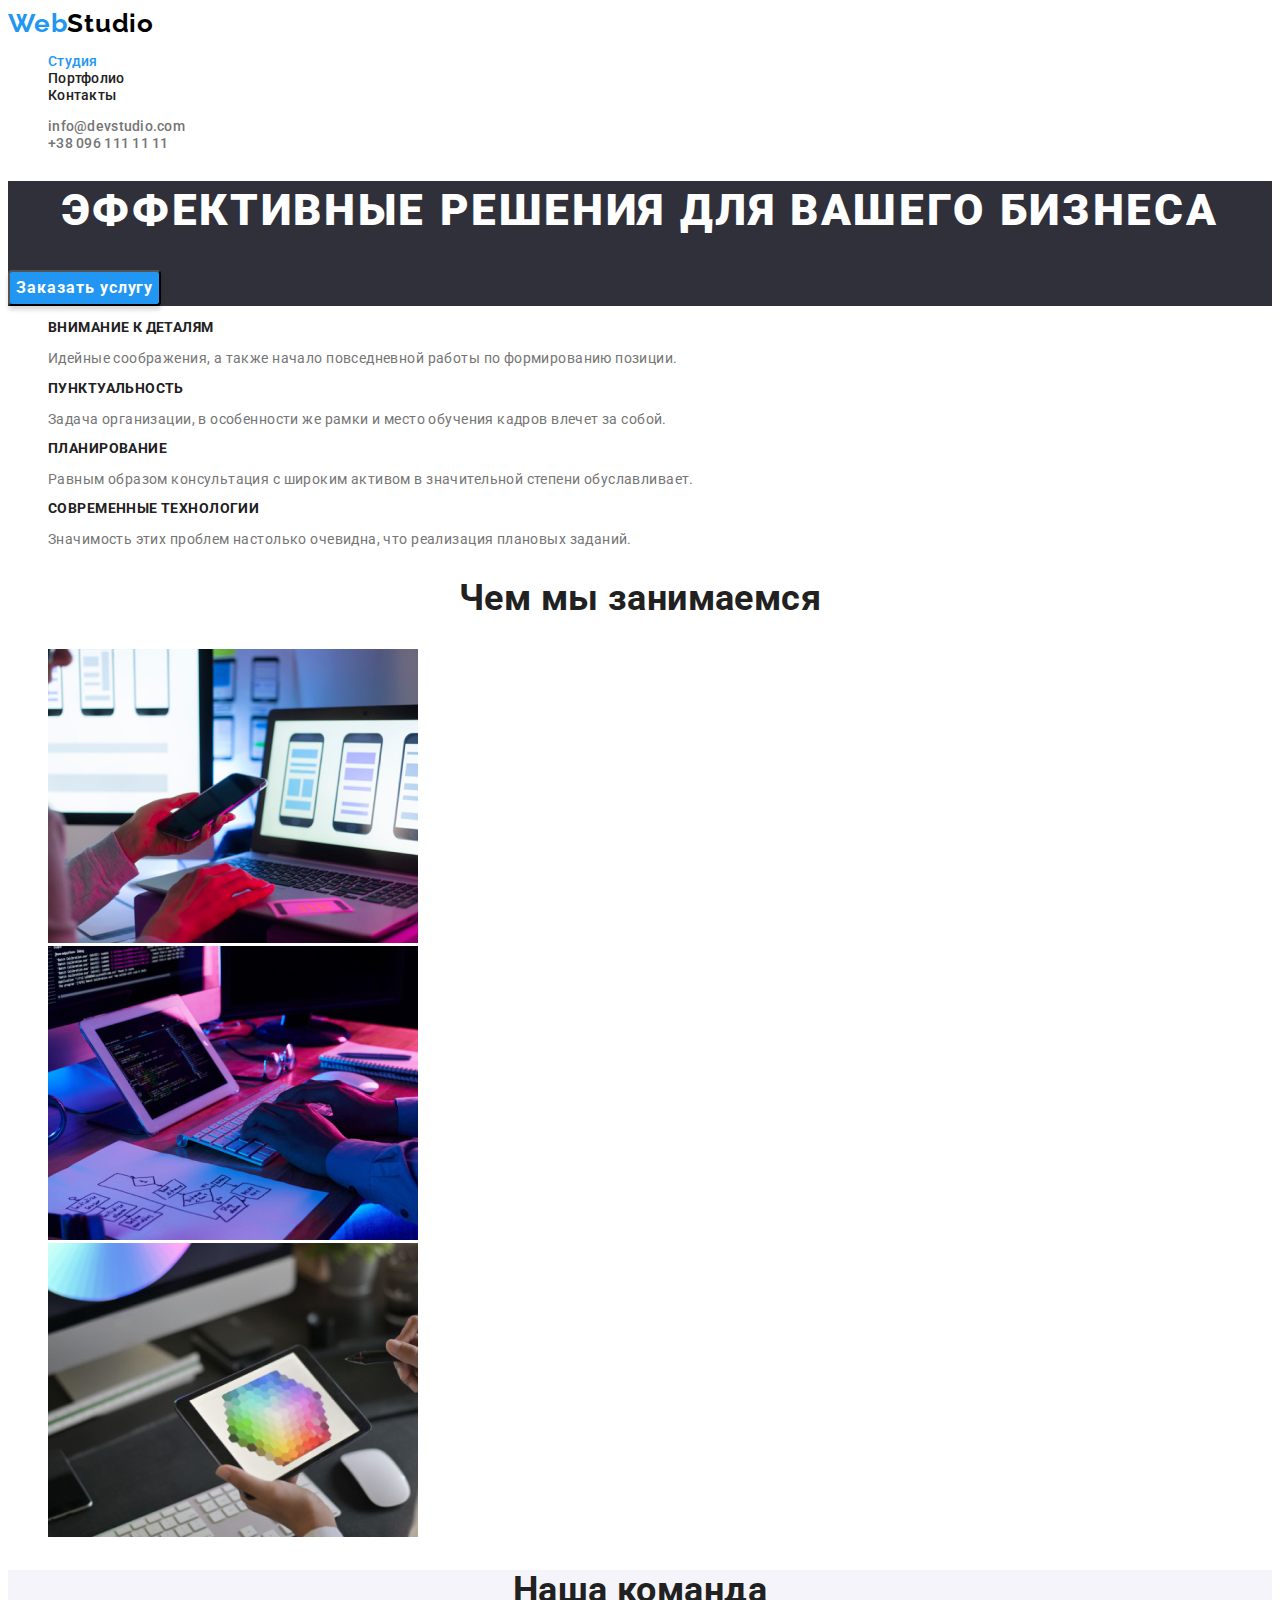
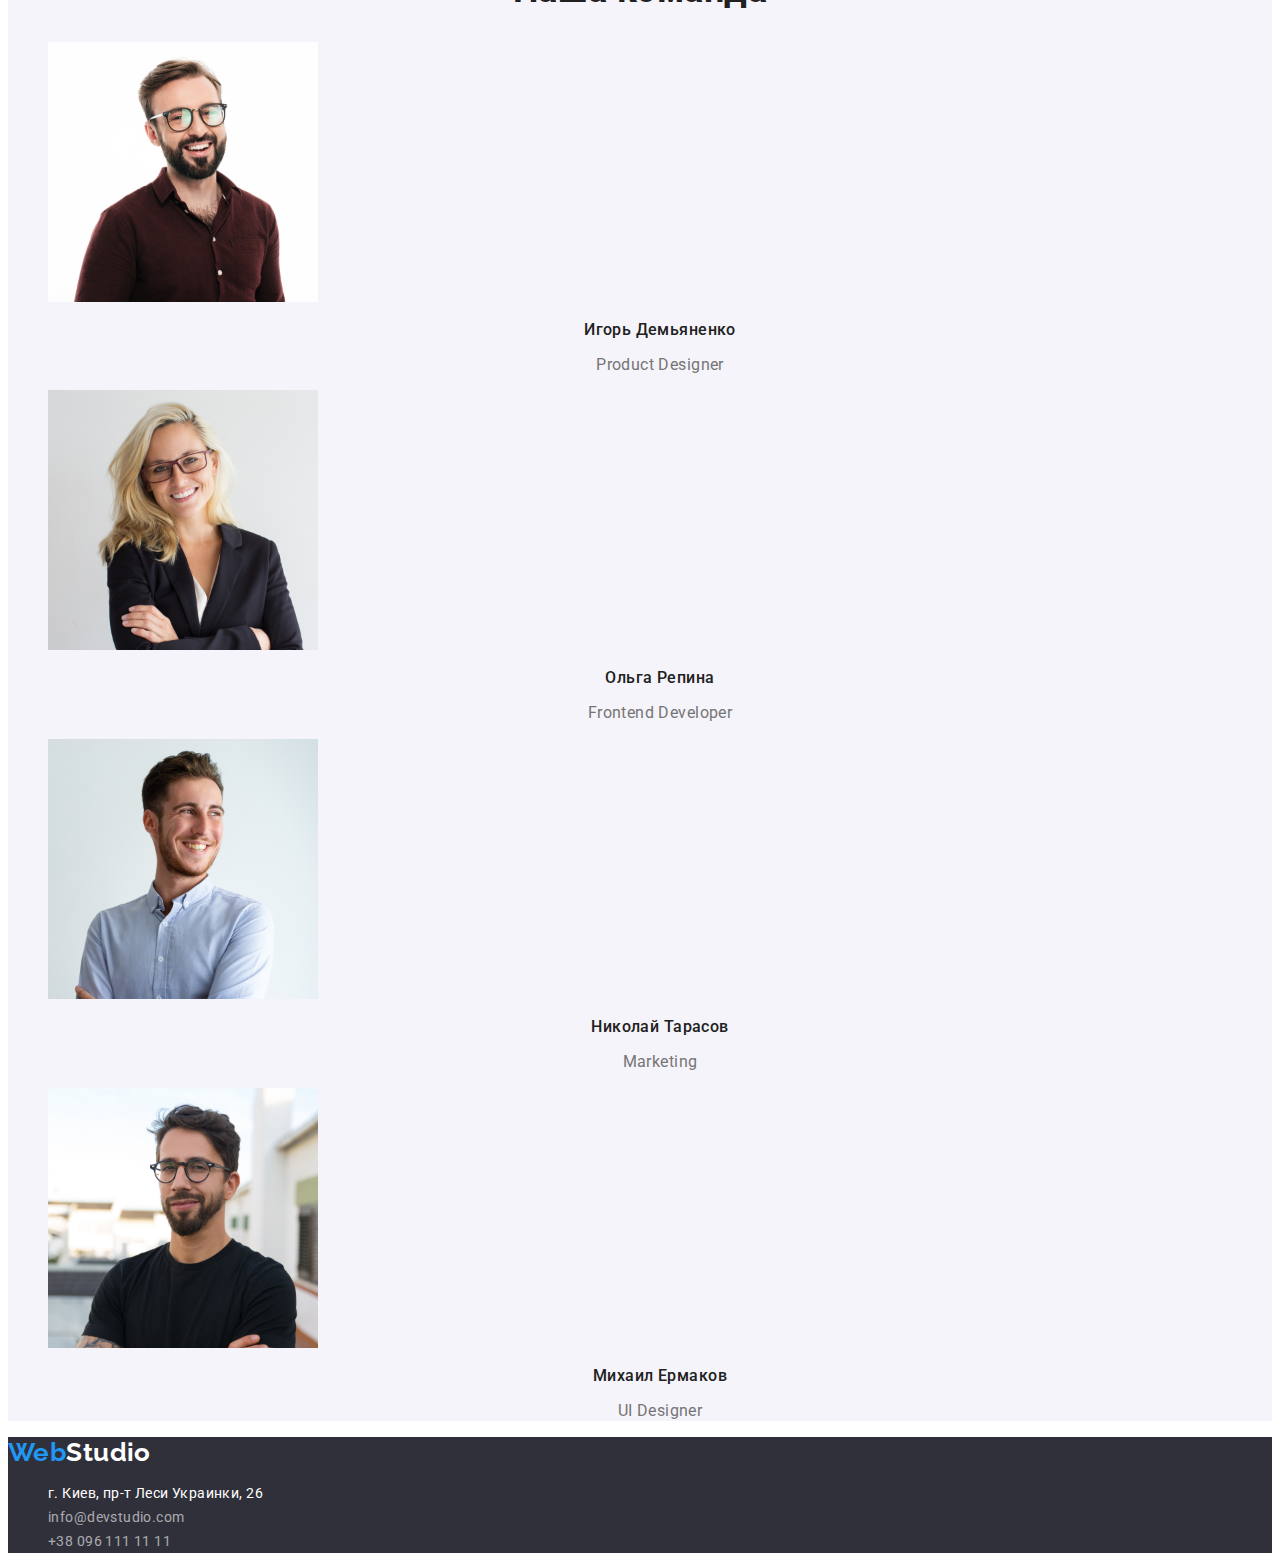
==== index.html @ 056203ee "Initial commit" ====
<!DOCTYPE html>
<html lang="ru">

<head>
    <meta charset="UTF-8">
    <meta http-equiv="X-UA-Compatible" content="IE=edge">
    <meta name="viewport" content="width=device-width, initial-scale=1.0">
    <title>Document</title>
    <link rel="preconnect" href="https://fonts.googleapis.com">
    <link rel="preconnect" href="https://fonts.gstatic.com" crossorigin>
    <link
        href="https://fonts.googleapis.com/css2?family=Raleway:wght@700&family=Roboto:wght@400;500;700;900&display=swap"
        rel="stylesheet">
    <link rel="stylesheet" href="./css/styles.css">
</head>

<body>
    <header class="header">
        <nav class="header-nav">
            <a class="header-logo link" href="./index.html"><span class="logo-cl">Web</span>Studio</a>
            <ul class="header-list list">
                <li class="header-item"><a class="header-link link accent" href="./index.html">Студия</a></li>
                <li class="header-item"><a class="header-link link" href="./portfolio.html">Портфолио</a></li>
                <li class="header-item"><a class="header-link link" href="#address">Контакты</a></li>
            </ul>
        </nav>

        <ul class="header-list-contact list">
            <li class="header-item"><a class="header-link-contact link"
                    href="mailto:info@devstudio.com">info@devstudio.com</a></li>
            <li class="header-item"><a class="header-link-contact link" href="tel:+380961111111">+38 096 111 11 11</a>
            </li>
        </ul>


    </header>
    <main>
        <!--герой-->
        <section class="hero">
            <h1 class="hero-title">Эффективные решения для вашего бизнеса</h1>
            <button class="hero-bt" type="button">Заказать услугу</button>
        </section>
        <!--особенности-->
        <section class="peculiarities">
            <h2 class="visually-hidden">привелегии</h2>
            <ul class="peculiarities-list list">
                <li class="peculiarities-list">
                    <h3 class="peculiarities-name">Внимание к деталям</h3>
                    <p class=peculiarities-text>Идейные соображения, а также начало повседневной работы по формированию
                        позиции.</p>
                </li>

                <li class="peculiarities-list">
                    <h3 class="peculiarities-name">Пунктуальность</h3>
                    <p class=peculiarities-text>Задача организации, в особенности же рамки и место обучения кадров
                        влечет за собой.</p>
                </li>

                <li class="peculiarities-list">
                    <h3 class="peculiarities-name">Планирование</h3>
                    <p class=peculiarities-text>Равным образом консультация с широким активом в значительной степени
                        обуславливает.</p>
                </li>

                <li class="peculiarities-list">
                    <h3 class="peculiarities-name">Современные технологии</h3>
                    <p class=peculiarities-text>Значимость этих проблем настолько очевидна, что реализация плановых
                        заданий.</p>
                </li>
            </ul>
        </section>
        <!--публикация работ-->
        <section class="work">
            <h2 class="work-title">Чем мы занимаемся</h2>
            <ul class="work-list list">
                <li class="work-images"><img src="./images/work/work-2.jpg" alt="диагностика" width="370" height="294">
                </li>
                <li class="work-images"><img src="./images/work/work-1.jpg" alt="разработка" width="370" height="294">
                </li>
                <li class="work-images"><img src="./images/work/work-3.jpg" alt="проект" width="370" height="294"></li>
            </ul>
        </section>
        <!--команда-->
        <section class="team">
            <h2 class="team-title">Наша команда</h2>
            <ul class="team-list list">
                <li class="team-images"><img src="./images/team/team.jpg" alt="Игорь Демьяненко" width="270"
                        height="260">
                    <div class="team-block">
                        <h3 class="team-name">Игорь Демьяненко</h3>
                        <p lang="en" class="team-text">Product Designer</p>
                    </div>
                </li>
                <li class="team-images"><img src="./images/team/team2.jpg" alt="Ольга Репина" width="270" height="260">
                    <div class="team-block">
                        <h3 class="team-name">Ольга Репина</h3>
                        <p lang="en" class="team-text">Frontend Developer</p>
                    </div>
                </li>
                <li class="team-images"><img src="./images/team/team3.jpg" alt="Николай Тарасов" width="270"
                        height="260">
                    <div class="team-block">
                        <h3 class="team-name">Николай Тарасов</h3>
                        <p lang="en" class="team-text">Marketing</p>
                    </div>
                </li>
                <li class="team-images"><img src="./images/team/team4.jpg" alt="Михаил Ермаков" width="270"
                        height="260">
                    <div class="team-block">
                        <h3 class="team-name">Михаил Ермаков</h3>
                        <p lang="en" class="team-text">UI Designer</p>
                    </div>
                </li>
            </ul>
        </section>
    </main>

    <footer class="footer" id="address">
        <a href="./index.html" class="footer-logo link"><span class="logo-cl">Web</span>Studio</a>
        <address class="footer-address">
            <ul class="footer-list list">
                <li class="footer-item"><a class="footer-link link" href="https://bit.ly/3pXMvUd" target="_blank"
                        rel="noopener noreferrer">г.
                        Киев, пр-т
                        Леси Украинки, 26</a></li>
                <li class="footer-item"><a class="footer-link-contact link"
                        href="mailto:info@devstudio.com">info@devstudio.com</a>
                </li>
                <li class="footer-item"><a class="footer-link-contact link" href="tel:+380961111111">+38 096 111 11
                        11</a>
                </li>
            </ul>
        </address>
    </footer>
</body>

</html>
---- css/styles.css ----
:root{
--font-roboto:'Roboto',sans-serif;
--text-black-cl:#212121;
--text-white-cl:#FFFFFF;
--bt-nav-cl: #2196F3;
--paragraf-color: #757575;
--background-cl-body: #FFFFFF;
--logo-cl:#2196F3;
--logo-secondary-cl:#000000;
--hero-background-cl: #2F303A;
--bt-cl: #2196F3;
--bt-cl-secondary:#188CE8;
--team-background-cl:#F5F4FA;
--footer-link-cl: rgba(255, 255, 255, 0.6);

}
body
{font-family:'Roboto', sans-serif;
color: var(--text-black-cl);
background-color: var(--background-cl-body);
font-size: 14px;
letter-spacing: 0.03em;
}
.list {
    list-style: none;
}
.link{
 text-decoration: none;
}
.visually-hidden {
    position: absolute;
    width: 1px;
    height: 1px;
    margin: -1px;
    border: 0;
    padding: 0;

    white-space: nowrap;
    clip-path: inset(100%);
    clip: rect(0 0 0 0);
    overflow: hidden;
}
address{ font-style: normal;}



/*nav*/
.header-link:hover,
.header-link:focus,
.header-link-contact:hover,
.header-link-contact:focus,
.footer-link-contact:hover,
.footer-link-contact:focus,
.footer-link:hover,
.footer-link:focus {
    color: var(--bt-nav-cl);
}

/*header*/

.header-logo{
font-family: 'Raleway';
font-weight: 700;
font-size: 26px;
line-height: 1.19;
letter-spacing: 0.03em;
color: var(--logo-secondary-cl)}

.logo-cl{color: var(--logo-cl) }

.header-link,
.header-link-contact{
    font-weight: 500;
    line-height: 1.14 ;
    letter-spacing: 0.02em;
    color: var(--black-cl);
}
.header-link-contact{
    color: var(--paragraf-color);
}
.accent{
    color: var(--bt-nav-cl);
}

/*СЕКЦИЯ ГЕРОЙ*/
.hero {
    background-color: var(--hero-background-cl);
}
.hero-title {
font-weight: 900;
font-size: 44px;
line-height: 1.36;
text-align: center;
letter-spacing: 0.06em;
text-transform: uppercase;
color: var(--text-white-cl);}

.hero-bt{
background-color: var(--bt-cl);
cursor: pointer;
font-family: inherit;
font-weight: 700;
font-size: 16px;
line-height: 1.87;
display: flex;
align-items: center;
text-align: center;
letter-spacing: 0.06em;
box-shadow: 0px 4px 4px rgba(0, 0, 0, 0.15);
border-radius: 4px;
color: var(--text-white-cl);

}
.hero-bt:hover,
.hero-bt:focus{
background: var(--bt-cl-secondary); 
}

/*особенности*/
.peculiarities-name{
font-size: 14px;
font-weight: 700;
line-height: 1.14;
text-transform: uppercase;
color: var(--text-black-cl);
}
.peculiarities-text{
line-height: 1.17;
color: var(--paragraf-color);
}
/*публикация работ*/
.work-title,
.team-title{
font-weight: 700;
font-size: 36px;
line-height: 1.16;
text-align: center;
color: var(--text-black-cl)
}
/*команда*/
.team{
    background-color: var(--team-background-cl);
}
.team-name{
    font-weight: 500;
    font-size: 16px;
    line-height: 1.18;
    text-align: center;
    color: var(--text-black-cl);
}
.team-text{
    font-size: 16px;
    line-height: 1.18;
    text-align: center;
    color: var(--paragraf-color);
}
/*footer*/
.footer{
    background-color: var(--hero-background-cl);
}
.footer-logo{
font-family:'Raleway';
font-weight: 700;
font-size: 26px;
line-height: 1.19;
color: var(--background-cl-body);
}
.logo-cl{
    color: var(--logo-cl);
}
.footer-link{
font-style: normal;
font-weight: 400;
line-height: 1.71;
color: var(--background-cl-body);
}
.footer-link-contact{
font-style: normal;
font-weight: 400;
line-height: 1.71;
color: var(--footer-link-cl);
}
/*портфолио*/
.servise-bt{
    font-family: inherit;
    font-weight: 500;
    font-size: 16px;
    line-height: 1.62;
    text-align: center;
    background: var(--team-background-cl);
    border-radius: 4px;
    color: var(--text-black-cl);
    cursor: pointer;
}
.servise-bt:hover, 
.servise-bt:focus{
box-shadow: 0px 3px 1px rgba(0, 0, 0, 0.1),
0px 1px 2px rgba(0, 0, 0, 0.08),
0px 2px 2px rgba(0, 0, 0, 0.12);
border-radius: 4px;
color: var(--background-cl-body);
background: var(--bt-cl);
}
/*портфолио*/

.projects-title{
font-weight: 700;
font-size: 18px;
line-height: 2;
letter-spacing: 0.06em;
color: var(--text-black-cl)
}
.projects-text{
font-style: normal;
font-size: 16px;
line-height: 1.87;
color: var(--paragraf-color);
}
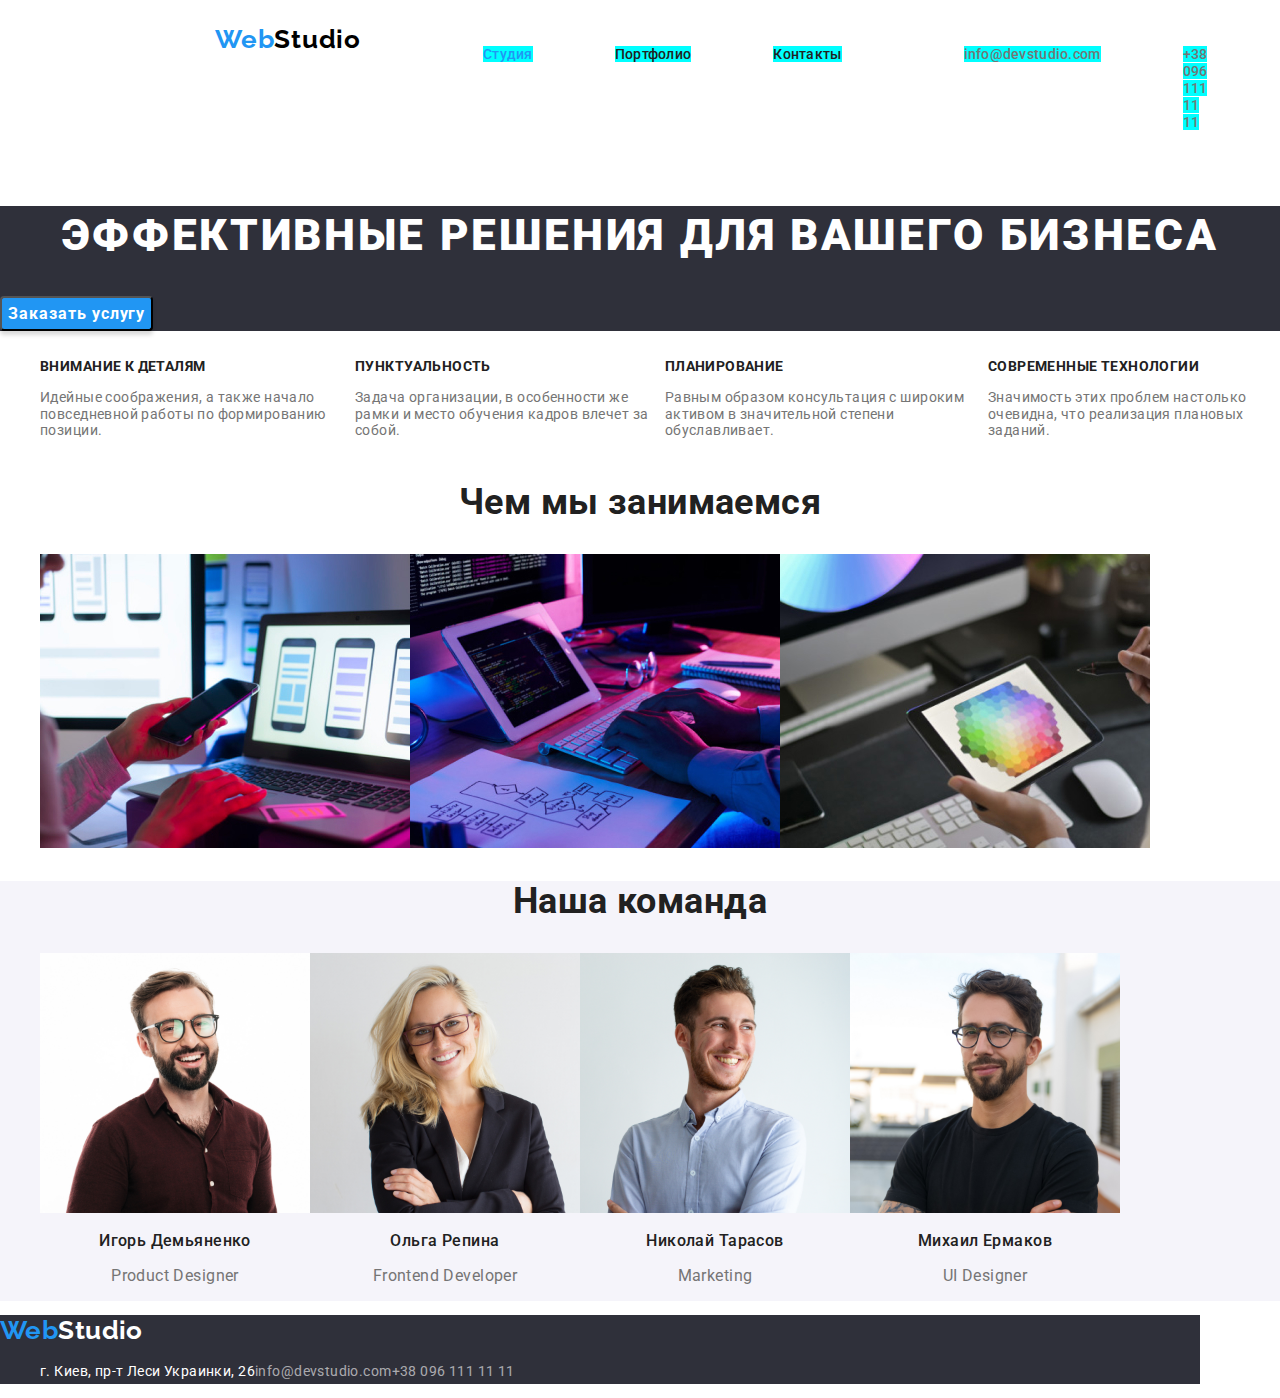
==== commit 2d26cbf2: "домашняя работа" ====
--- a/index.html
+++ b/index.html
@@ -11,37 +11,42 @@
     <link
         href="https://fonts.googleapis.com/css2?family=Raleway:wght@700&family=Roboto:wght@400;500;700;900&display=swap"
         rel="stylesheet">
+    <link rel="stylesheet" href="./css/normal-normalize.css">
     <link rel="stylesheet" href="./css/styles.css">
 </head>
 
 <body>
     <header class="header">
-        <nav class="header-nav">
+
+        <nav class="conteiner header-nav">
             <a class="header-logo link" href="./index.html"><span class="logo-cl">Web</span>Studio</a>
             <ul class="header-list list">
                 <li class="header-item"><a class="header-link link accent" href="./index.html">Студия</a></li>
                 <li class="header-item"><a class="header-link link" href="./portfolio.html">Портфолио</a></li>
                 <li class="header-item"><a class="header-link link" href="#address">Контакты</a></li>
             </ul>
+
+
+            <ul class="header-list-contact list">
+                <li class="header-item"><a class="header-link-contact link"
+                        href="mailto:info@devstudio.com">info@devstudio.com</a></li>
+                <li class="header-item"><a class="header-link-contact link" href="tel:+380961111111">+38 096 111 11
+                        11</a>
+                </li>
+            </ul>
         </nav>
 
-        <ul class="header-list-contact list">
-            <li class="header-item"><a class="header-link-contact link"
-                    href="mailto:info@devstudio.com">info@devstudio.com</a></li>
-            <li class="header-item"><a class="header-link-contact link" href="tel:+380961111111">+38 096 111 11 11</a>
-            </li>
-        </ul>
 
 
     </header>
     <main>
         <!--герой-->
-        <section class="hero">
+        <section class="hero section">
             <h1 class="hero-title">Эффективные решения для вашего бизнеса</h1>
             <button class="hero-bt" type="button">Заказать услугу</button>
         </section>
         <!--особенности-->
-        <section class="peculiarities">
+        <section class="peculiarities section">
             <h2 class="visually-hidden">привелегии</h2>
             <ul class="peculiarities-list list">
                 <li class="peculiarities-list">
@@ -70,7 +75,7 @@
             </ul>
         </section>
         <!--публикация работ-->
-        <section class="work">
+        <section class="work section">
             <h2 class="work-title">Чем мы занимаемся</h2>
             <ul class="work-list list">
                 <li class="work-images"><img src="./images/work/work-2.jpg" alt="диагностика" width="370" height="294">
@@ -81,7 +86,7 @@
             </ul>
         </section>
         <!--команда-->
-        <section class="team">
+        <section class="team section">
             <h2 class="team-title">Наша команда</h2>
             <ul class="team-list list">
                 <li class="team-images"><img src="./images/team/team.jpg" alt="Игорь Демьяненко" width="270"
@@ -115,7 +120,7 @@
         </section>
     </main>
 
-    <footer class="footer" id="address">
+    <footer class="footer conteiner" id="address">
         <a href="./index.html" class="footer-logo link"><span class="logo-cl">Web</span>Studio</a>
         <address class="footer-address">
             <ul class="footer-list list">
--- a/css/styles.css
+++ b/css/styles.css
@@ -55,21 +55,39 @@
 .footer-link:focus {
     color: var(--bt-nav-cl);
 }
-
+.conteiner{
+    width: 1200px;
+}
 /*header*/
-
+.header-nav,
+.list{
+    display: flex;
+}
 .header-logo{
 font-family: 'Raleway';
 font-weight: 700;
 font-size: 26px;
 line-height: 1.19;
 letter-spacing: 0.03em;
-color: var(--logo-secondary-cl)}
-
-.logo-cl{color: var(--logo-cl) }
+color: var(--logo-secondary-cl);
+margin-left: 215px;
+padding-top: 24px;
+padding-bottom: 25px;
+padding-right: 0px;
+}
+.logo-cl{color: var(--logo-cl);
+}
+
+.header-item{
+    padding-top: 32px;
+    padding-bottom: 32px;
+    margin-left: 82px;
+    
+}
 
 .header-link,
 .header-link-contact{
+    background-color: aqua;
     font-weight: 500;
     line-height: 1.14 ;
     letter-spacing: 0.02em;
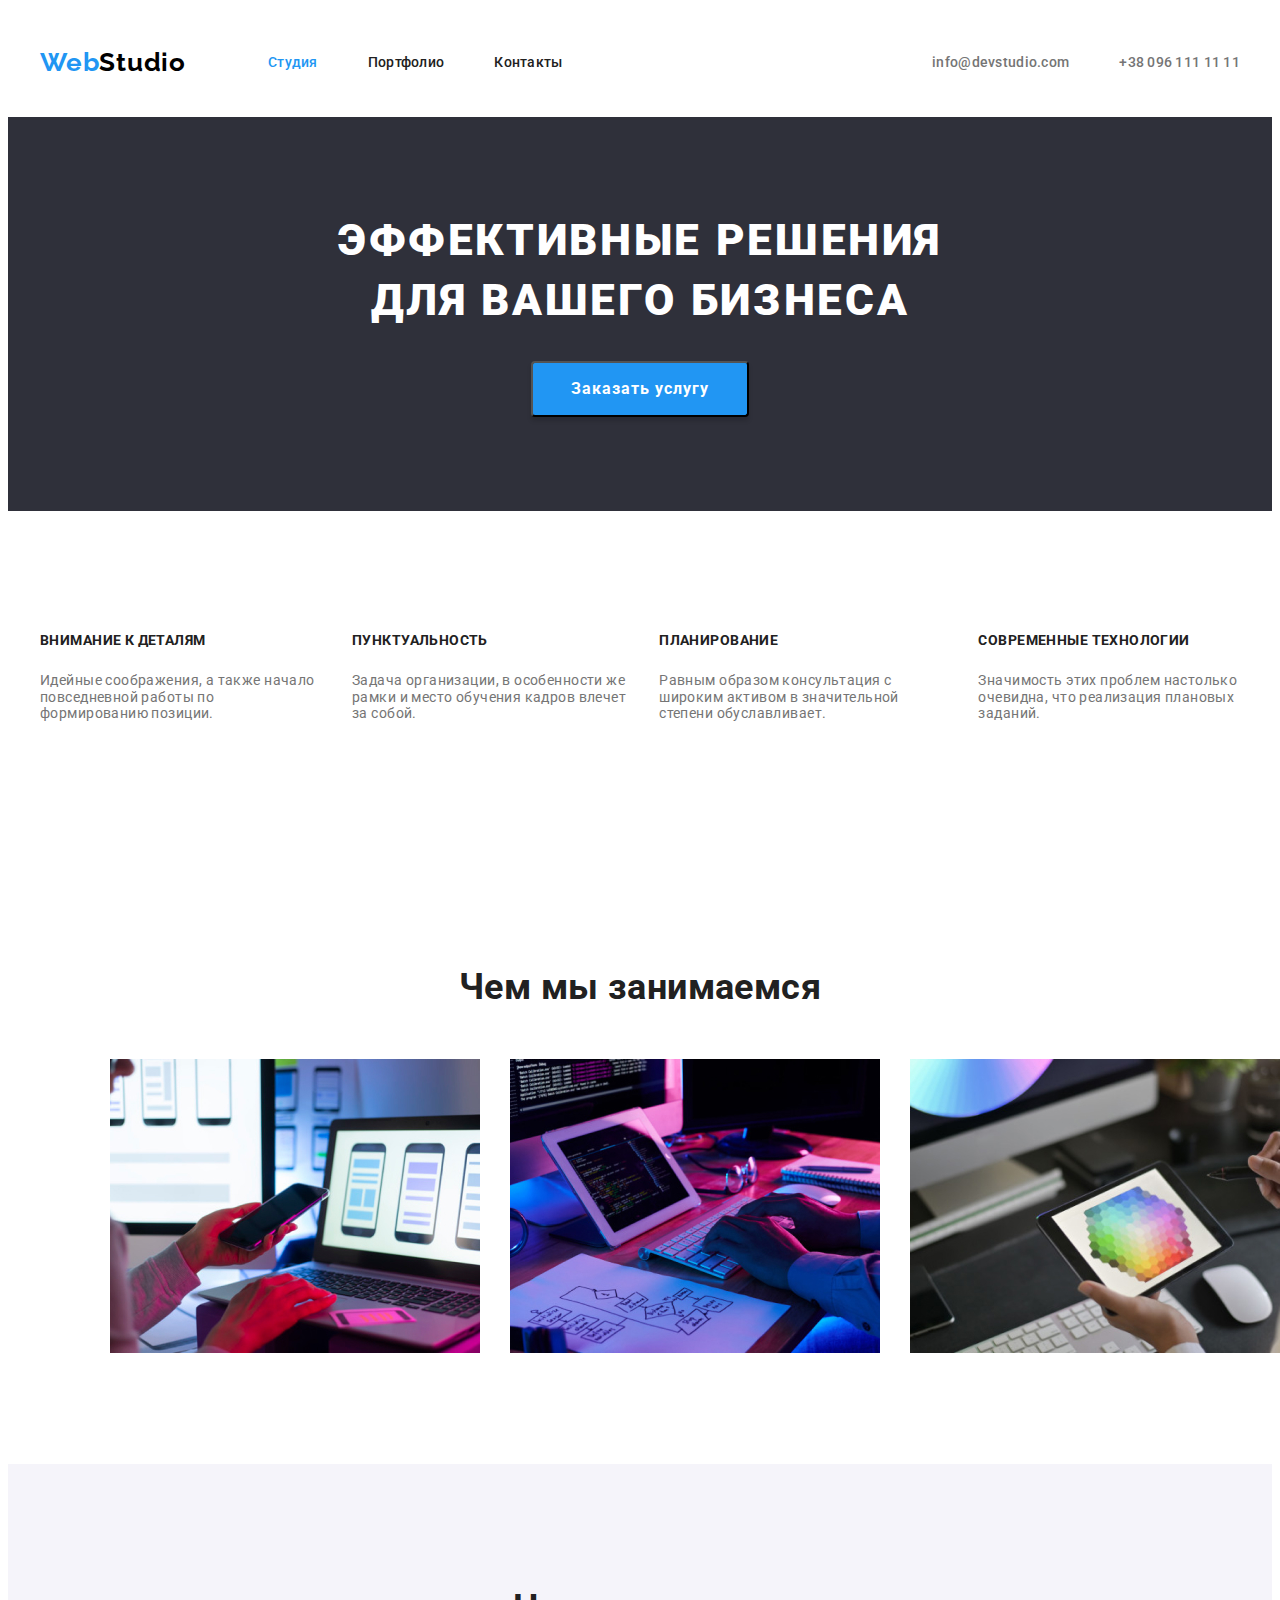
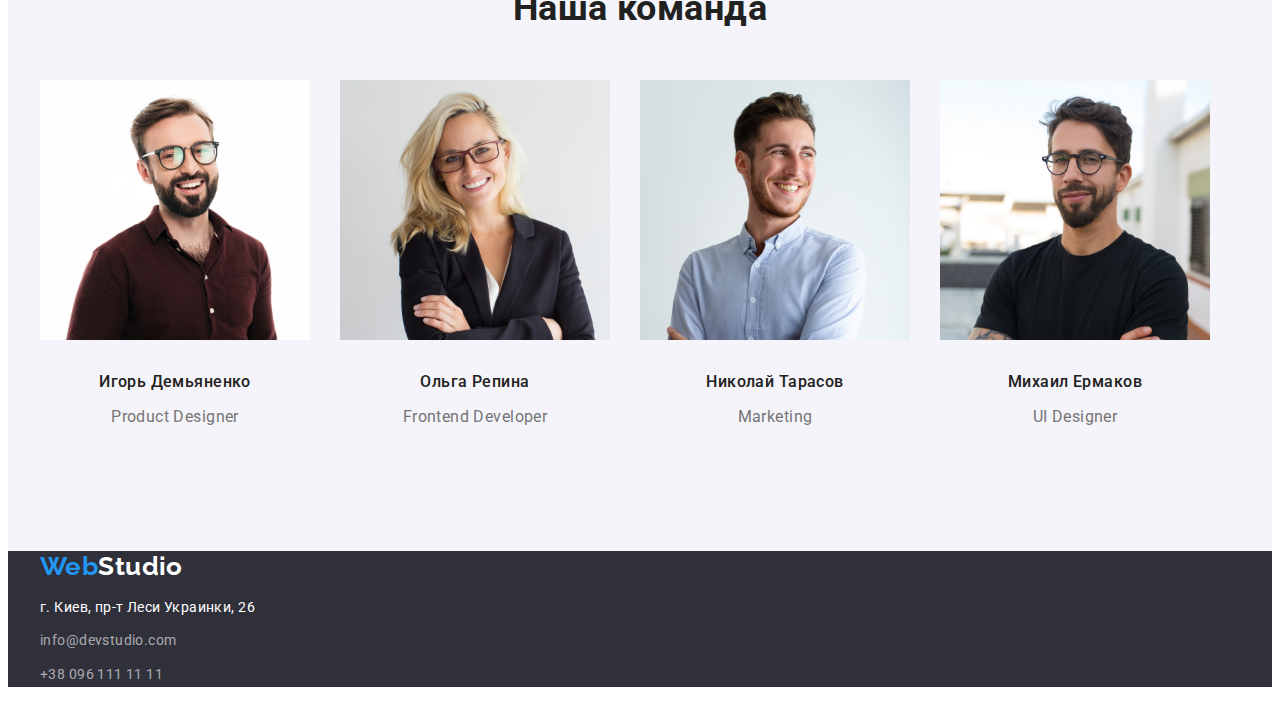
==== commit 95627afb: "зделал домашку" ====
--- a/index.html
+++ b/index.html
@@ -11,131 +11,136 @@
     <link
         href="https://fonts.googleapis.com/css2?family=Raleway:wght@700&family=Roboto:wght@400;500;700;900&display=swap"
         rel="stylesheet">
-    <link rel="stylesheet" href="./css/normal-normalize.css">
     <link rel="stylesheet" href="./css/styles.css">
+    <link rel="stylesheet" href="node_modules/modern-normalize/modern-normalize.css">
 </head>
 
 <body>
     <header class="header">
-
-        <nav class="conteiner header-nav">
-            <a class="header-logo link" href="./index.html"><span class="logo-cl">Web</span>Studio</a>
-            <ul class="header-list list">
-                <li class="header-item"><a class="header-link link accent" href="./index.html">Студия</a></li>
-                <li class="header-item"><a class="header-link link" href="./portfolio.html">Портфолио</a></li>
-                <li class="header-item"><a class="header-link link" href="#address">Контакты</a></li>
-            </ul>
+        <div class="conteiner">
+            <nav class="conteiner header-nav">
+                <a class="header-logo link" href="./index.html"><span class="logo-cl">Web</span>Studio</a>
+                <ul class="header-list list">
+                    <li class="header-item"><a class="header-link link accent" href="./index.html">Студия</a></li>
+                    <li class="header-item"><a class="header-link link" href="./portfolio.html">Портфолио</a></li>
+                    <li class="header-item"><a class="header-link link" href="#address">Контакты</a></li>
+                </ul>
 
 
-            <ul class="header-list-contact list">
-                <li class="header-item"><a class="header-link-contact link"
-                        href="mailto:info@devstudio.com">info@devstudio.com</a></li>
-                <li class="header-item"><a class="header-link-contact link" href="tel:+380961111111">+38 096 111 11
-                        11</a>
-                </li>
-            </ul>
-        </nav>
-
-
-
+                <ul class="header-list-contact list">
+                    <li class="header-item"><a class="header-link-contact link"
+                            href="mailto:info@devstudio.com">info@devstudio.com</a></li>
+                    <li class="header-item"><a class="header-link-contact link" href="tel:+380961111111">+38 096 111 11
+                            11</a>
+                    </li>
+                </ul>
+            </nav>
+        </div>
     </header>
     <main>
         <!--герой-->
         <section class="hero section">
-            <h1 class="hero-title">Эффективные решения для вашего бизнеса</h1>
-            <button class="hero-bt" type="button">Заказать услугу</button>
+            <div class="conteiner">
+                <h1 class="hero-title">Эффективные решения для вашего бизнеса</h1>
+                <button class="hero-bt" type="button"><span class="hero-bt-act">Заказать услугу</span> </button>
+            </div>
         </section>
         <!--особенности-->
         <section class="peculiarities section">
-            <h2 class="visually-hidden">привелегии</h2>
-            <ul class="peculiarities-list list">
-                <li class="peculiarities-list">
-                    <h3 class="peculiarities-name">Внимание к деталям</h3>
-                    <p class=peculiarities-text>Идейные соображения, а также начало повседневной работы по формированию
-                        позиции.</p>
-                </li>
+            <div class="conteiner">
+                <h2 class="visually-hidden">привелегии</h2>
+                <ul class="peculiarities-list list">
+                    <li class="peculiarities-item">
+                        <h3 class="peculiarities-name">Внимание к деталям</h3>
+                        <p class=peculiarities-text>Идейные соображения, а также начало повседневной работы по
+                            формированию
+                            позиции.</p>
+                    </li>
 
-                <li class="peculiarities-list">
-                    <h3 class="peculiarities-name">Пунктуальность</h3>
-                    <p class=peculiarities-text>Задача организации, в особенности же рамки и место обучения кадров
-                        влечет за собой.</p>
-                </li>
+                    <li class="peculiarities-item">
+                        <h3 class="peculiarities-name">Пунктуальность</h3>
+                        <p class=peculiarities-text>Задача организации, в особенности же рамки и место обучения кадров
+                            влечет за собой.</p>
+                    </li>
 
-                <li class="peculiarities-list">
-                    <h3 class="peculiarities-name">Планирование</h3>
-                    <p class=peculiarities-text>Равным образом консультация с широким активом в значительной степени
-                        обуславливает.</p>
-                </li>
+                    <li class="peculiarities-item">
+                        <h3 class="peculiarities-name">Планирование</h3>
+                        <p class=peculiarities-text>Равным образом консультация с широким активом в значительной степени
+                            обуславливает.</p>
+                    </li>
 
-                <li class="peculiarities-list">
-                    <h3 class="peculiarities-name">Современные технологии</h3>
-                    <p class=peculiarities-text>Значимость этих проблем настолько очевидна, что реализация плановых
-                        заданий.</p>
-                </li>
-            </ul>
+                    <li class="peculiarities-item">
+                        <h3 class="peculiarities-name">Современные технологии</h3>
+                        <p class=peculiarities-text>Значимость этих проблем настолько очевидна, что реализация плановых
+                            заданий.</p>
+                    </li>
+                </ul>
+            </div>
         </section>
         <!--публикация работ-->
         <section class="work section">
-            <h2 class="work-title">Чем мы занимаемся</h2>
-            <ul class="work-list list">
-                <li class="work-images"><img src="./images/work/work-2.jpg" alt="диагностика" width="370" height="294">
-                </li>
-                <li class="work-images"><img src="./images/work/work-1.jpg" alt="разработка" width="370" height="294">
-                </li>
-                <li class="work-images"><img src="./images/work/work-3.jpg" alt="проект" width="370" height="294"></li>
-            </ul>
+            <div class="conteiner">
+                <h2 class="work-title">Чем мы занимаемся</h2>
+                <ul class="work-list list">
+                    <li class="work-images"><img src="./images/work/work-2.jpg" alt="диагностика" width="370"
+                            height="294">
+                    </li>
+                    <li class="work-images"><img src="./images/work/work-1.jpg" alt="разработка" width="370"
+                            height="294">
+                    </li>
+                    <li class="work-images"><img src="./images/work/work-3.jpg" alt="проект" width="370" height="294">
+                    </li>
+                </ul>
+            </div>
         </section>
         <!--команда-->
         <section class="team section">
-            <h2 class="team-title">Наша команда</h2>
-            <ul class="team-list list">
-                <li class="team-images"><img src="./images/team/team.jpg" alt="Игорь Демьяненко" width="270"
-                        height="260">
-                    <div class="team-block">
+            <div class="conteiner">
+                <h2 class="team-title">Наша команда</h2>
+                <ul class="team-list list">
+                    <li class="team-images"><img src="./images/team/team.jpg" alt="Игорь Демьяненко" width="270"
+                            height="260">
                         <h3 class="team-name">Игорь Демьяненко</h3>
                         <p lang="en" class="team-text">Product Designer</p>
-                    </div>
-                </li>
-                <li class="team-images"><img src="./images/team/team2.jpg" alt="Ольга Репина" width="270" height="260">
-                    <div class="team-block">
+                    </li>
+                    <li class="team-images"><img src="./images/team/team2.jpg" alt="Ольга Репина" width="270"
+                            height="260">
                         <h3 class="team-name">Ольга Репина</h3>
                         <p lang="en" class="team-text">Frontend Developer</p>
-                    </div>
-                </li>
-                <li class="team-images"><img src="./images/team/team3.jpg" alt="Николай Тарасов" width="270"
-                        height="260">
-                    <div class="team-block">
+                    </li>
+                    <li class="team-images"><img src="./images/team/team3.jpg" alt="Николай Тарасов" width="270"
+                            height="260">
                         <h3 class="team-name">Николай Тарасов</h3>
                         <p lang="en" class="team-text">Marketing</p>
-                    </div>
-                </li>
-                <li class="team-images"><img src="./images/team/team4.jpg" alt="Михаил Ермаков" width="270"
-                        height="260">
-                    <div class="team-block">
+                    </li>
+                    <li class="team-images"><img src="./images/team/team4.jpg" alt="Михаил Ермаков" width="270"
+                            height="260">
                         <h3 class="team-name">Михаил Ермаков</h3>
                         <p lang="en" class="team-text">UI Designer</p>
-                    </div>
-                </li>
-            </ul>
+                    </li>
+                </ul>
+            </div>
         </section>
     </main>
 
-    <footer class="footer conteiner" id="address">
-        <a href="./index.html" class="footer-logo link"><span class="logo-cl">Web</span>Studio</a>
-        <address class="footer-address">
-            <ul class="footer-list list">
-                <li class="footer-item"><a class="footer-link link" href="https://bit.ly/3pXMvUd" target="_blank"
-                        rel="noopener noreferrer">г.
-                        Киев, пр-т
-                        Леси Украинки, 26</a></li>
-                <li class="footer-item"><a class="footer-link-contact link"
-                        href="mailto:info@devstudio.com">info@devstudio.com</a>
-                </li>
-                <li class="footer-item"><a class="footer-link-contact link" href="tel:+380961111111">+38 096 111 11
-                        11</a>
-                </li>
-            </ul>
-        </address>
+    <footer class="footer" id="address">
+        <div class="conteiner">
+            <a href="./index.html" class="footer-logo link"><span class="logo-cl">Web</span>Studio</a>
+            <address class="footer-address">
+                <ul class="footer-list list">
+                    <li class="footer-item"><a class="footer-link link" href="https://bit.ly/3pXMvUd" target="_blank"
+                            rel="noopener noreferrer">г.
+                            Киев, пр-т
+                            Леси Украинки, 26</a></li>
+                    <li class="footer-item"><a class="footer-link-contact link"
+                            href="mailto:info@devstudio.com">info@devstudio.com</a>
+                    </li>
+                    <li class="footer-item"><a class="footer-link-contact link" href="tel:+380961111111">+38 096 111 11
+                            11</a>
+                    </li>
+                </ul>
+            </address>
+        </div>
     </footer>
 </body>
 
--- a/css/styles.css
+++ b/css/styles.css
@@ -40,7 +40,16 @@
     clip: rect(0 0 0 0);
     overflow: hidden;
 }
-address{ font-style: normal;}
+address{ font-style: normal;
+}
+.conteiner{
+    width: 1200px;
+    margin: auto;
+}
+.section{
+    padding-top: 94px;
+    padding-bottom: 94px;
+}
 
 
 
@@ -55,13 +64,11 @@
 .footer-link:focus {
     color: var(--bt-nav-cl);
 }
-.conteiner{
-    width: 1200px;
-}
+
 /*header*/
-.header-nav,
-.list{
-    display: flex;
+.header-nav{
+    display: flex;
+    align-items: center;
 }
 .header-logo{
 font-family: 'Raleway';
@@ -70,29 +77,43 @@
 line-height: 1.19;
 letter-spacing: 0.03em;
 color: var(--logo-secondary-cl);
-margin-left: 215px;
+
 padding-top: 24px;
-padding-bottom: 25px;
-padding-right: 0px;
-}
-.logo-cl{color: var(--logo-cl);
-}
-
+padding-bottom: 24px;
+}
+.logo-cl{color: var(--logo-cl) }
+.header-list{
+    display: flex;
+    padding: 0px;
+    margin-left: 82px;
+}
+
+.header-list-contact{
+   display: flex;
+   margin-left: auto;
+   padding-left: 0%;
+}
 .header-item{
     padding-top: 32px;
     padding-bottom: 32px;
-    margin-left: 82px;
-    
-}
-
+    padding-left: 0%;
+    padding-right: 0%;
+    margin-left: 50px;
+}
+.header-item:first-child{
+    margin-left: 0px;
+}
+.header-item:last-child{
+    margin-right: 0px;
+}
 .header-link,
 .header-link-contact{
-    background-color: aqua;
     font-weight: 500;
     line-height: 1.14 ;
     letter-spacing: 0.02em;
     color: var(--black-cl);
 }
+
 .header-link-contact{
     color: var(--paragraf-color);
 }
@@ -111,7 +132,14 @@
 text-align: center;
 letter-spacing: 0.06em;
 text-transform: uppercase;
-color: var(--text-white-cl);}
+color: var(--text-white-cl);
+
+width: 696px;
+margin-top: auto;
+margin-bottom: 30px;
+margin-left: auto;
+margin-right: auto;
+}
 
 .hero-bt{
 background-color: var(--bt-cl);
@@ -128,6 +156,13 @@
 border-radius: 4px;
 color: var(--text-white-cl);
 
+margin: auto;
+}
+.hero-bt-act{
+padding-left: 32px;
+padding-top: 10px;
+padding-bottom: 10px;
+padding-right: 32px;
 }
 .hero-bt:hover,
 .hero-bt:focus{
@@ -142,10 +177,29 @@
 text-transform: uppercase;
 color: var(--text-black-cl);
 }
+.peculiarities-list{
+    display: flex;
+    flex-direction: row;
+    padding-left: 0px;
+}
+.peculiarities-item{
+    margin-left: 30px;
+}
+.peculiarities-name{
+    flex-direction: row;
+    padding-bottom: 10px;
+}
+.peculiarities-text{
+    flex-direction: row;
+}
+.peculiarities-item:first-child{
+    margin-left: 0px;
+}
 .peculiarities-text{
 line-height: 1.17;
 color: var(--paragraf-color);
 }
+
 /*публикация работ*/
 .work-title,
 .team-title{
@@ -153,11 +207,34 @@
 font-size: 36px;
 line-height: 1.16;
 text-align: center;
-color: var(--text-black-cl)
-}
+color: var(--text-black-cl);
+}
+.work-title{
+    margin-bottom: 50px;
+}
+.work-list{
+    display: flex;
+}
+.work-images{
+    margin-left: 30px;
+}
+
 /*команда*/
 .team{
     background-color: var(--team-background-cl);
+}
+.team-title{
+    margin-bottom: 50px;
+}
+.team-list{
+    display: flex;
+    padding-left: 0px;
+}
+.team-images{
+    margin-left: 30px;
+}
+.team-images:first-child{
+    margin-left: 0px;
 }
 .team-name{
     font-weight: 500;
@@ -165,6 +242,9 @@
     line-height: 1.18;
     text-align: center;
     color: var(--text-black-cl);
+
+    margin-top: 30px;
+    margin-bottom: 10px;
 }
 .team-text{
     font-size: 16px;
@@ -182,10 +262,19 @@
 font-size: 26px;
 line-height: 1.19;
 color: var(--background-cl-body);
-}
+margin-bottom: 20px;
+}
+
 .logo-cl{
     color: var(--logo-cl);
 }
+.footer-list{
+    padding-left: 0px;
+}
+.footer-item {
+    margin-bottom: 10px;
+}
+
 .footer-link{
 font-style: normal;
 font-weight: 400;
@@ -199,6 +288,17 @@
 color: var(--footer-link-cl);
 }
 /*портфолио*/
+.servise-list{
+    display: flex;
+    justify-content: center;
+}
+.servise-item{
+    margin-left: 8px;
+}
+.servise-item:first-child{
+    margin-left: 0px;
+}
+
 .servise-bt{
     font-family: inherit;
     font-weight: 500;
@@ -210,6 +310,13 @@
     color: var(--text-black-cl);
     cursor: pointer;
 }
+
+.servese-bt-act{
+    padding-top: 6px;
+    padding-bottom: 6px;
+    padding-left: 22px;
+    padding-right: 22px;
+}
 .servise-bt:hover, 
 .servise-bt:focus{
 box-shadow: 0px 3px 1px rgba(0, 0, 0, 0.1),
@@ -219,8 +326,21 @@
 color: var(--background-cl-body);
 background: var(--bt-cl);
 }
-/*портфолио*/
-
+
+/*проекты*/
+.projects-list{
+    display: flex;
+    flex-wrap: wrap;
+    padding-left: 0px;
+}
+.projects-item{
+    margin-left: 30px;
+}
+.projects-title{
+    padding-left: 0px;
+    margin-top: 20px;
+    margin-bottom: 4px;
+}
 .projects-title{
 font-weight: 700;
 font-size: 18px;
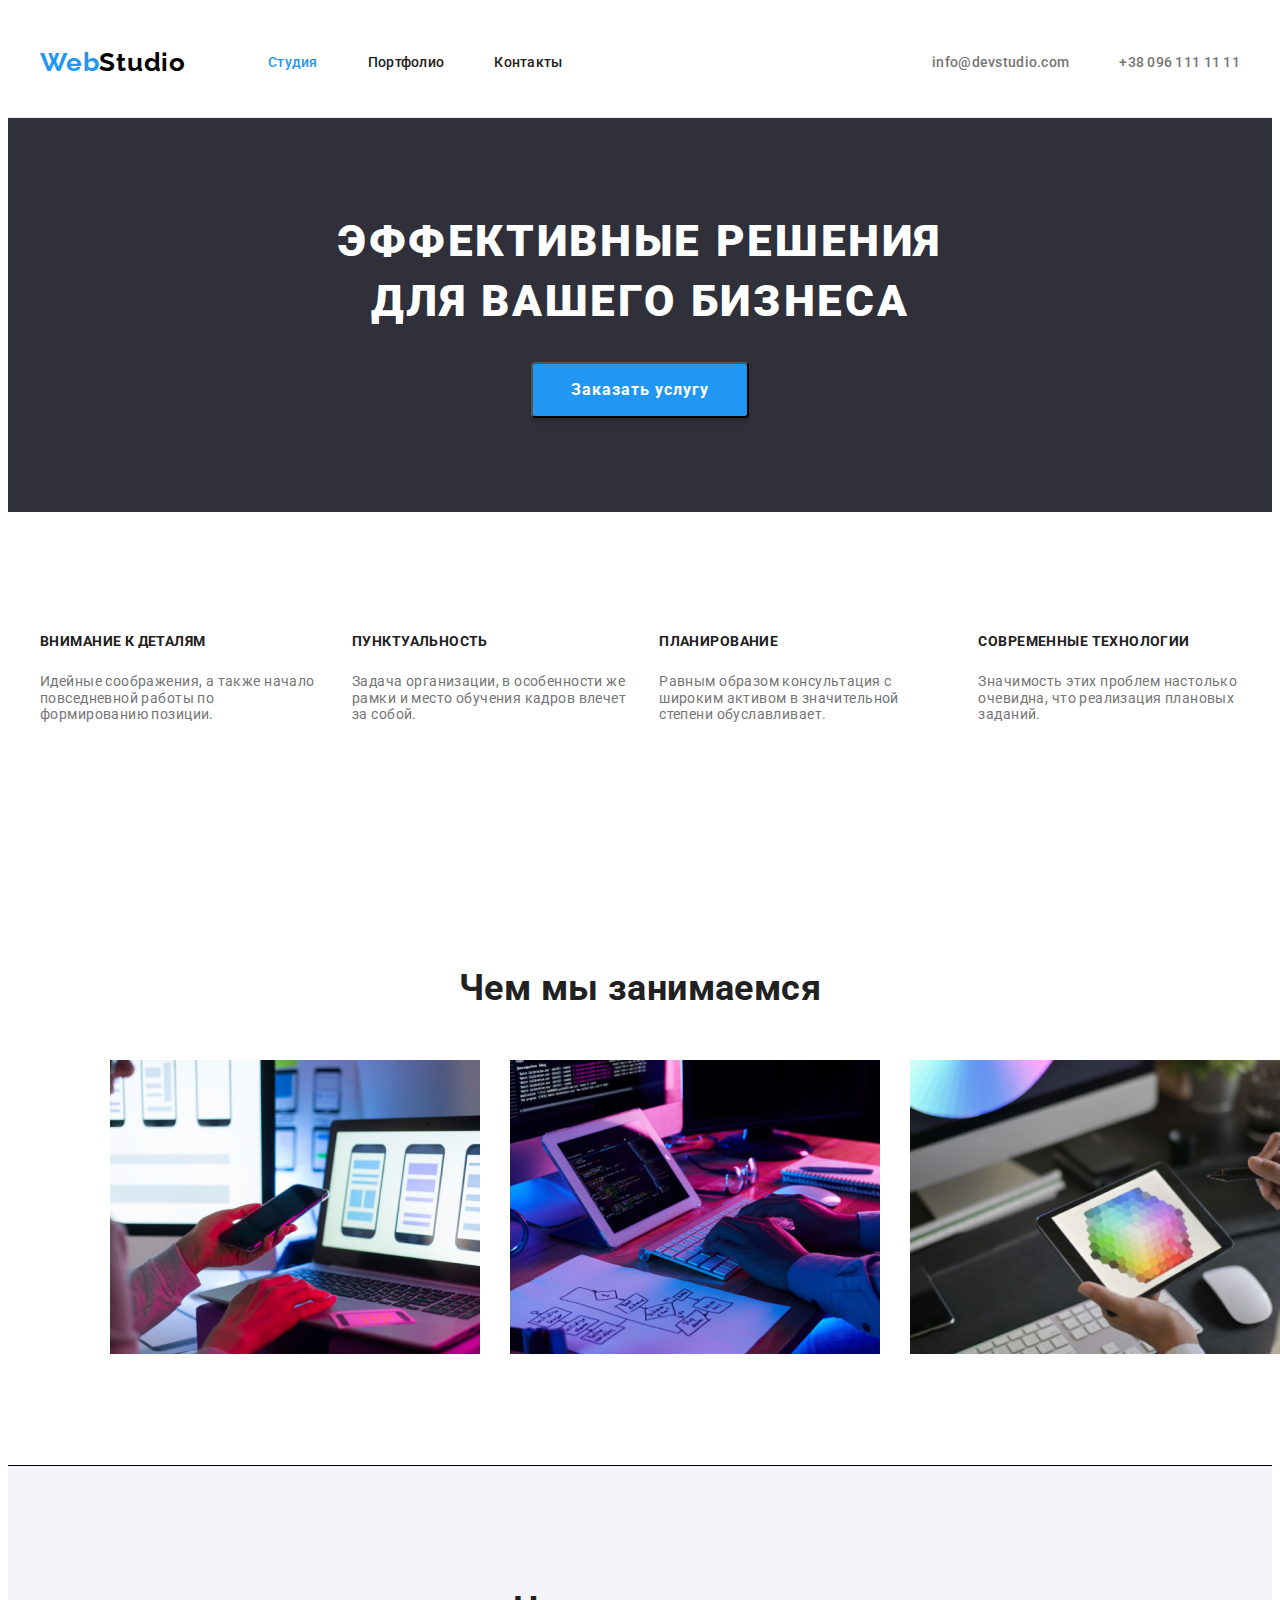
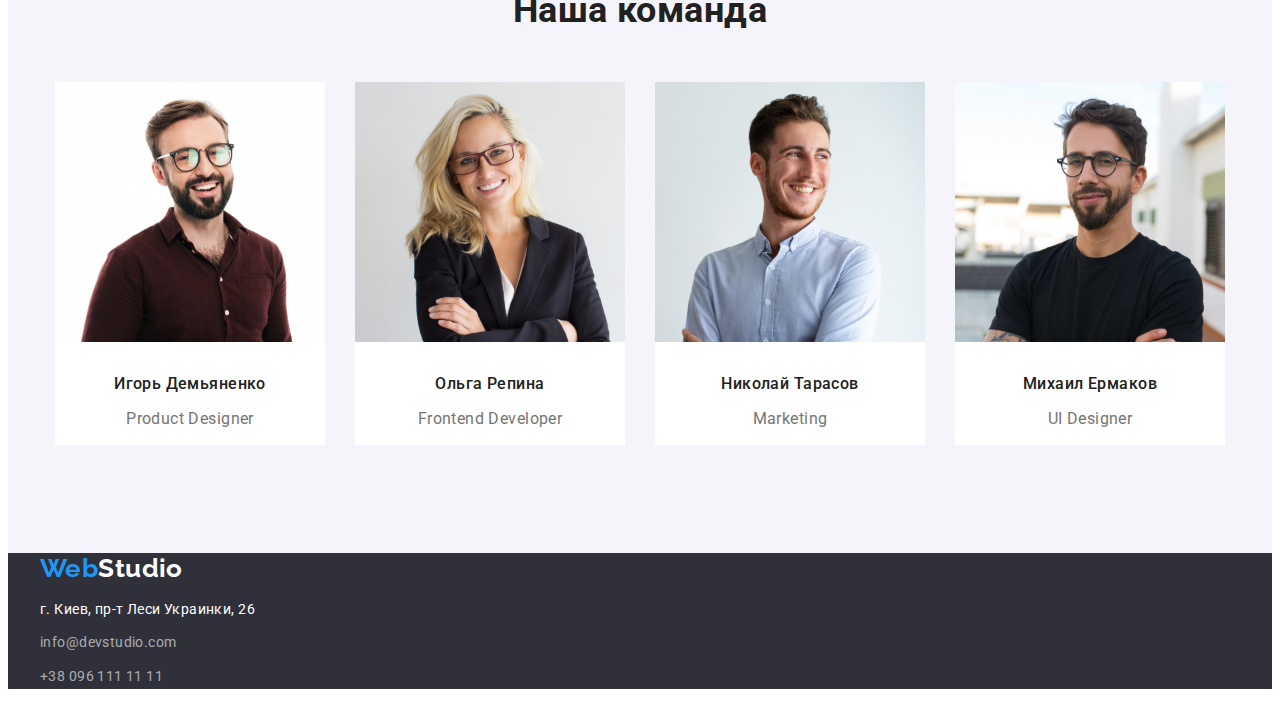
==== commit 52319df4: "переделал домашку" ====
--- a/index.html
+++ b/index.html
@@ -98,23 +98,23 @@
             <div class="conteiner">
                 <h2 class="team-title">Наша команда</h2>
                 <ul class="team-list list">
-                    <li class="team-images"><img src="./images/team/team.jpg" alt="Игорь Демьяненко" width="270"
-                            height="260">
+                    <li class="team-item"><img class="team-images" src="./images/team/team.jpg" alt="Игорь Демьяненко"
+                            width="270" height="260">
                         <h3 class="team-name">Игорь Демьяненко</h3>
                         <p lang="en" class="team-text">Product Designer</p>
                     </li>
-                    <li class="team-images"><img src="./images/team/team2.jpg" alt="Ольга Репина" width="270"
-                            height="260">
+                    <li class="team-item"><img class="team-images" src="./images/team/team2.jpg" alt="Ольга Репина"
+                            width="270" height="260">
                         <h3 class="team-name">Ольга Репина</h3>
                         <p lang="en" class="team-text">Frontend Developer</p>
                     </li>
-                    <li class="team-images"><img src="./images/team/team3.jpg" alt="Николай Тарасов" width="270"
-                            height="260">
+                    <li class="team-item"><img class="team-images" src="./images/team/team3.jpg" alt="Николай Тарасов"
+                            width="270" height="260">
                         <h3 class="team-name">Николай Тарасов</h3>
                         <p lang="en" class="team-text">Marketing</p>
                     </li>
-                    <li class="team-images"><img src="./images/team/team4.jpg" alt="Михаил Ермаков" width="270"
-                            height="260">
+                    <li class="team-item"><img class="team-images" src="./images/team/team4.jpg" alt="Михаил Ермаков"
+                            width="270" height="260">
                         <h3 class="team-name">Михаил Ермаков</h3>
                         <p lang="en" class="team-text">UI Designer</p>
                     </li>
--- a/css/styles.css
+++ b/css/styles.css
@@ -12,6 +12,8 @@
 --bt-cl-secondary:#188CE8;
 --team-background-cl:#F5F4FA;
 --footer-link-cl: rgba(255, 255, 255, 0.6);
+--border-line:#EEEEEE;
+--header-line:#ECECEC;
 
 }
 body
@@ -66,6 +68,11 @@
 }
 
 /*header*/
+.header{
+border-bottom-width: 1px;
+border-bottom-style: solid;
+border-bottom-color: var(--header-line);
+}
 .header-nav{
     display: flex;
     align-items: center;
@@ -222,18 +229,29 @@
 /*команда*/
 .team{
     background-color: var(--team-background-cl);
+    border-top: #000000;
+    border-top-width: 1px;
+    border-top-style: solid;
 }
 .team-title{
     margin-bottom: 50px;
 }
 .team-list{
     display: flex;
-    padding-left: 0px;
-}
-.team-images{
+    justify-content: center;
+    padding-left: 0px;
+}
+.team-item{
+    background-color: var(--background-cl-body);
     margin-left: 30px;
-}
-.team-images:first-child{
+
+}
+/* .team-images{
+        border-bottom-width: 1px;
+        border-bottom-style: solid;
+        border-bottom-color: #000000;
+} */
+.team-item:first-child{
     margin-left: 0px;
 }
 .team-name{
@@ -334,7 +352,14 @@
     padding-left: 0px;
 }
 .projects-item{
+    border-width: 1px;
+    border-style: solid;
+    border-color: var(--border-line);
     margin-left: 30px;
+    margin-bottom: 30px;
+}
+.projects-item:nth-child(3n+1){
+    margin-left: 0px;
 }
 .projects-title{
     padding-left: 0px;
@@ -352,5 +377,5 @@
 font-style: normal;
 font-size: 16px;
 line-height: 1.87;
-color: var(--paragraf-color);
+color: var(--border-line);
 }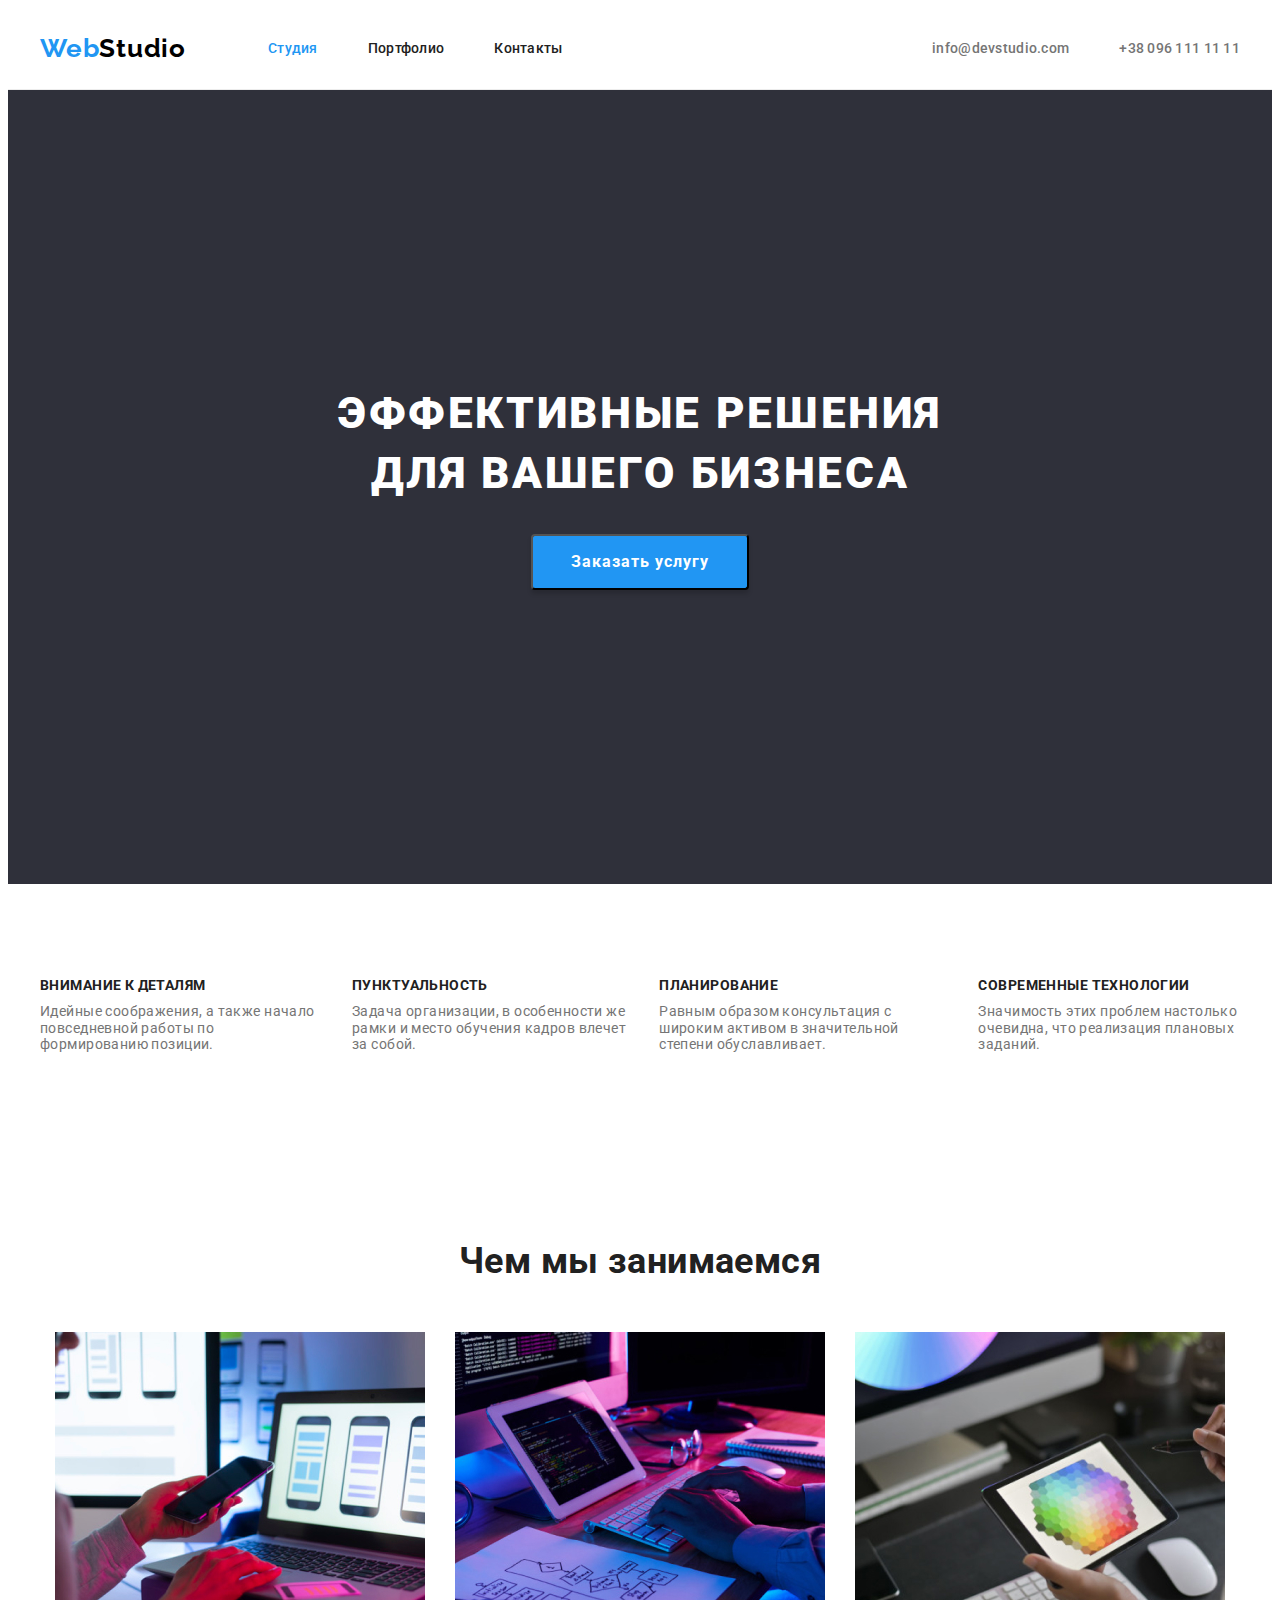
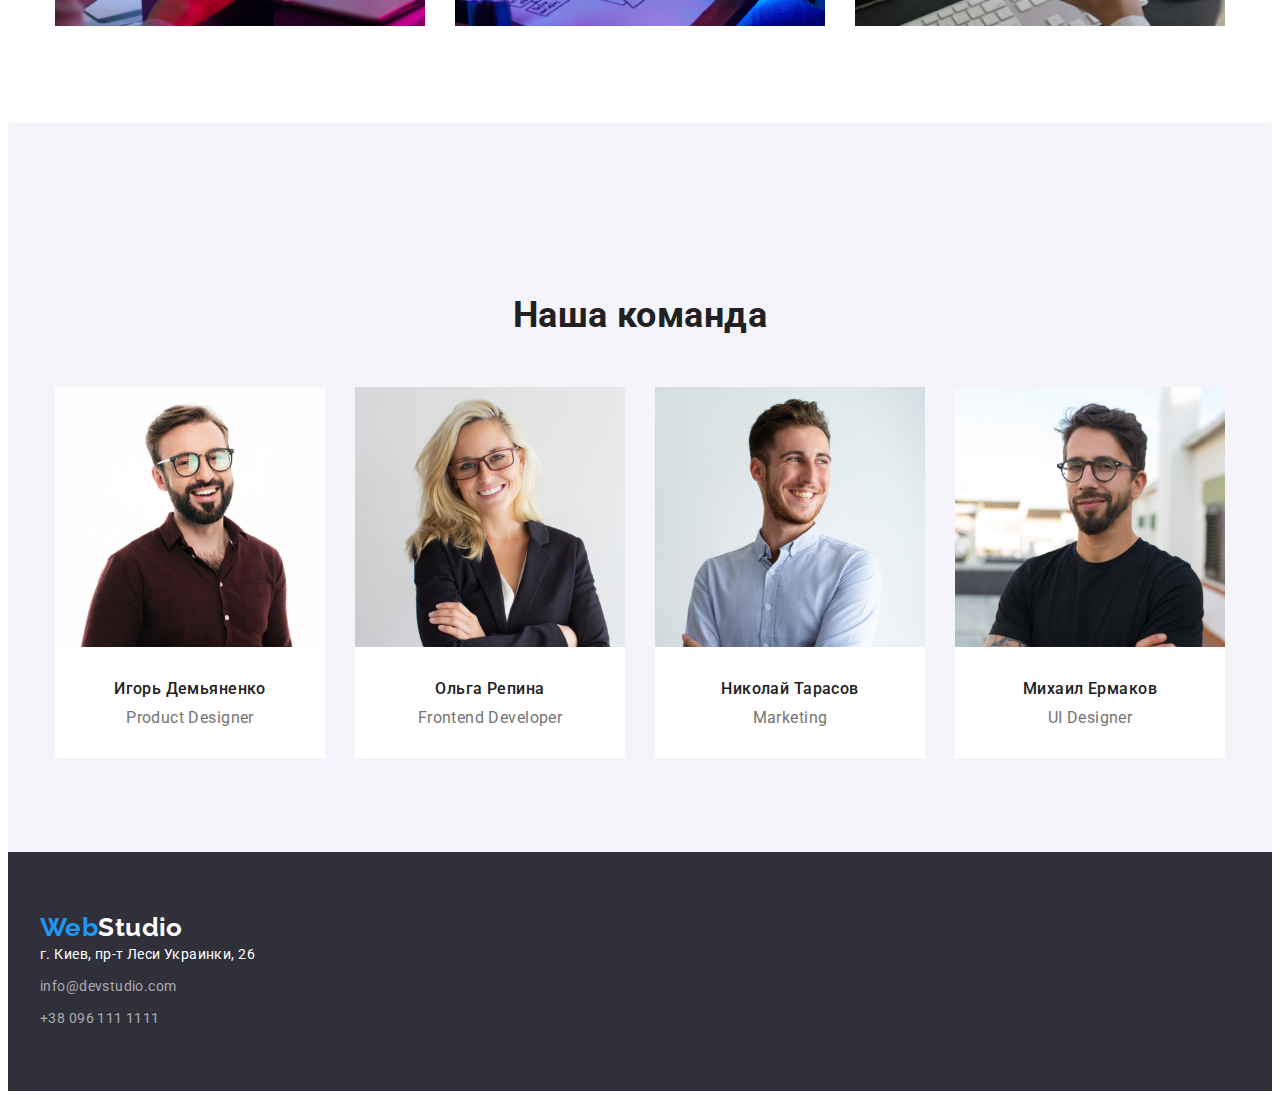
==== commit 2420b82d: "поправил дз" ====
--- a/index.html
+++ b/index.html
@@ -18,7 +18,7 @@
 <body>
     <header class="header">
         <div class="conteiner">
-            <nav class="conteiner header-nav">
+            <nav class="header-nav">
                 <a class="header-logo link" href="./index.html"><span class="logo-cl">Web</span>Studio</a>
                 <ul class="header-list list">
                     <li class="header-item"><a class="header-link link accent" href="./index.html">Студия</a></li>
@@ -125,18 +125,19 @@
 
     <footer class="footer" id="address">
         <div class="conteiner">
-            <a href="./index.html" class="footer-logo link"><span class="logo-cl">Web</span>Studio</a>
             <address class="footer-address">
+                <a class="footer-logo link" href="./index.html"><span class="logo-cl">Web</span>Studio</a>
                 <ul class="footer-list list">
-                    <li class="footer-item"><a class="footer-link link" href="https://bit.ly/3pXMvUd" target="_blank"
-                            rel="noopener noreferrer">г.
-                            Киев, пр-т
-                            Леси Украинки, 26</a></li>
+                    <li class="footer-item">
+                        <a class="footer-link link" href="https://bit.ly/3pXMvUd" target="_blank"
+                            rel="noopener noreferrer">г. Киев, пр-т Леси Украинки, 26</a>
+                    </li>
                     <li class="footer-item"><a class="footer-link-contact link"
                             href="mailto:info@devstudio.com">info@devstudio.com</a>
                     </li>
-                    <li class="footer-item"><a class="footer-link-contact link" href="tel:+380961111111">+38 096 111 11
-                            11</a>
+                    <li class="footer-item">
+                        <a class="footer-link-contact link" href="tel:+380961111111">+38 096 111
+                            1111</a>
                     </li>
                 </ul>
             </address>
--- a/css/styles.css
+++ b/css/styles.css
@@ -1,34 +1,38 @@
-:root{
---font-roboto:'Roboto',sans-serif;
---text-black-cl:#212121;
---text-white-cl:#FFFFFF;
---bt-nav-cl: #2196F3;
---paragraf-color: #757575;
---background-cl-body: #FFFFFF;
---logo-cl:#2196F3;
---logo-secondary-cl:#000000;
---hero-background-cl: #2F303A;
---bt-cl: #2196F3;
---bt-cl-secondary:#188CE8;
---team-background-cl:#F5F4FA;
---footer-link-cl: rgba(255, 255, 255, 0.6);
---border-line:#EEEEEE;
---header-line:#ECECEC;
-
-}
-body
-{font-family:'Roboto', sans-serif;
-color: var(--text-black-cl);
-background-color: var(--background-cl-body);
-font-size: 14px;
-letter-spacing: 0.03em;
-}
+:root {
+    --font-roboto: 'Roboto', sans-serif;
+    --text-black-cl: #212121;
+    --text-white-cl: #FFFFFF;
+    --bt-nav-cl: #2196F3;
+    --paragraf-color: #757575;
+    --background-cl-body: #FFFFFF;
+    --logo-cl: #2196F3;
+    --logo-secondary-cl: #000000;
+    --hero-background-cl: #2F303A;
+    --bt-cl: #2196F3;
+    --bt-cl-secondary: #188CE8;
+    --team-background-cl: #F5F4FA;
+    --footer-link-cl: rgba(255, 255, 255, 0.6);
+    --border-line: #EEEEEE;
+    --header-line: #ECECEC;
+
+}
+
+body {
+    font-family: 'Roboto', sans-serif;
+    color: var(--text-black-cl);
+    background-color: var(--background-cl-body);
+    font-size: 14px;
+    letter-spacing: 0.03em;
+}
+
 .list {
     list-style: none;
 }
-.link{
- text-decoration: none;
-}
+
+.link {
+    text-decoration: none;
+}
+
 .visually-hidden {
     position: absolute;
     width: 1px;
@@ -42,17 +46,33 @@
     clip: rect(0 0 0 0);
     overflow: hidden;
 }
-address{ font-style: normal;
-}
-.conteiner{
+
+address {
+    font-style: normal;
+}
+
+.conteiner {
     width: 1200px;
     margin: auto;
 }
-.section{
+
+.section {
     padding-top: 94px;
     padding-bottom: 94px;
 }
 
+ul,
+li,
+h1,
+h2,
+h3,
+h4,
+h5,
+h6,
+p {
+    padding: 0px;
+    margin: 0px;
+}
 
 
 /*nav*/
@@ -68,63 +88,74 @@
 }
 
 /*header*/
-.header{
-border-bottom-width: 1px;
-border-bottom-style: solid;
-border-bottom-color: var(--header-line);
-}
-.header-nav{
+.header {
+    border-bottom-width: 1px;
+    border-bottom-style: solid;
+    border-bottom-color: var(--header-line);
+}
+
+.header-nav {
     display: flex;
     align-items: center;
 }
-.header-logo{
-font-family: 'Raleway';
-font-weight: 700;
-font-size: 26px;
-line-height: 1.19;
-letter-spacing: 0.03em;
-color: var(--logo-secondary-cl);
-
-padding-top: 24px;
-padding-bottom: 24px;
-}
-.logo-cl{color: var(--logo-cl) }
-.header-list{
+
+.header-logo {
+    font-family: 'Raleway';
+    font-weight: 700;
+    font-size: 26px;
+    line-height: 1.19;
+    letter-spacing: 0.03em;
+    color: var(--logo-secondary-cl);
+
+    padding-top: 24px;
+    padding-bottom: 24px;
+}
+
+.logo-cl {
+    color: var(--logo-cl)
+}
+
+.header-list {
     display: flex;
     padding: 0px;
     margin-left: 82px;
 }
 
-.header-list-contact{
-   display: flex;
-   margin-left: auto;
-   padding-left: 0%;
-}
-.header-item{
+.header-list-contact {
+    display: flex;
+    margin-left: auto;
+    padding-left: 0%;
+}
+
+.header-item {
     padding-top: 32px;
     padding-bottom: 32px;
     padding-left: 0%;
     padding-right: 0%;
     margin-left: 50px;
 }
-.header-item:first-child{
-    margin-left: 0px;
-}
-.header-item:last-child{
+
+.header-item:first-child {
+    margin-left: 0px;
+}
+
+.header-item:last-child {
     margin-right: 0px;
 }
+
 .header-link,
-.header-link-contact{
+.header-link-contact {
     font-weight: 500;
-    line-height: 1.14 ;
+    line-height: 1.14;
     letter-spacing: 0.02em;
     color: var(--black-cl);
 }
 
-.header-link-contact{
+.header-link-contact {
     color: var(--paragraf-color);
 }
-.accent{
+
+.accent {
     color: var(--bt-nav-cl);
 }
 
@@ -132,129 +163,157 @@
 .hero {
     background-color: var(--hero-background-cl);
 }
+
 .hero-title {
-font-weight: 900;
-font-size: 44px;
-line-height: 1.36;
-text-align: center;
-letter-spacing: 0.06em;
-text-transform: uppercase;
-color: var(--text-white-cl);
-
-width: 696px;
-margin-top: auto;
-margin-bottom: 30px;
-margin-left: auto;
-margin-right: auto;
-}
-
-.hero-bt{
-background-color: var(--bt-cl);
-cursor: pointer;
-font-family: inherit;
-font-weight: 700;
-font-size: 16px;
-line-height: 1.87;
-display: flex;
-align-items: center;
-text-align: center;
-letter-spacing: 0.06em;
-box-shadow: 0px 4px 4px rgba(0, 0, 0, 0.15);
-border-radius: 4px;
-color: var(--text-white-cl);
-
-margin: auto;
-}
-.hero-bt-act{
-padding-left: 32px;
-padding-top: 10px;
-padding-bottom: 10px;
-padding-right: 32px;
-}
+    font-weight: 900;
+    font-size: 44px;
+    line-height: 1.36;
+    text-align: center;
+    letter-spacing: 0.06em;
+    text-transform: uppercase;
+    color: var(--text-white-cl);
+
+    width: 696px;
+    margin-top: 200px;
+    margin-bottom: 30px;
+    margin-left: auto;
+    margin-right: auto;
+}
+
+.hero-bt {
+    background-color: var(--bt-cl);
+    cursor: pointer;
+    font-family: inherit;
+    font-weight: 700;
+    font-size: 16px;
+    line-height: 1.87;
+    display: flex;
+    align-items: center;
+    text-align: center;
+    letter-spacing: 0.06em;
+    box-shadow: 0px 4px 4px rgba(0, 0, 0, 0.15);
+    border-radius: 4px;
+    color: var(--text-white-cl);
+
+    margin-bottom: 200px;
+    margin-left: auto;
+    margin-right: auto;
+}
+
+.hero-bt-act {
+    padding-left: 32px;
+    padding-top: 10px;
+    padding-bottom: 10px;
+    padding-right: 32px;
+}
+
 .hero-bt:hover,
-.hero-bt:focus{
-background: var(--bt-cl-secondary); 
+.hero-bt:focus {
+    background: var(--bt-cl-secondary);
 }
 
 /*особенности*/
-.peculiarities-name{
-font-size: 14px;
-font-weight: 700;
-line-height: 1.14;
-text-transform: uppercase;
-color: var(--text-black-cl);
-}
-.peculiarities-list{
+.peculiarities-name {
+    font-size: 14px;
+    font-weight: 700;
+    line-height: 1.14;
+    text-transform: uppercase;
+    color: var(--text-black-cl);
+}
+
+.peculiarities-list {
     display: flex;
     flex-direction: row;
     padding-left: 0px;
 }
-.peculiarities-item{
+
+.peculiarities-item {
     margin-left: 30px;
 }
-.peculiarities-name{
+
+.peculiarities-name {
     flex-direction: row;
     padding-bottom: 10px;
 }
-.peculiarities-text{
+
+.peculiarities-text {
     flex-direction: row;
 }
-.peculiarities-item:first-child{
-    margin-left: 0px;
-}
-.peculiarities-text{
-line-height: 1.17;
-color: var(--paragraf-color);
+
+.peculiarities-item:first-child {
+    margin-left: 0px;
+}
+
+.peculiarities-text {
+    line-height: 1.17;
+    color: var(--paragraf-color);
 }
 
 /*публикация работ*/
+.work- {
+    margin: auto;
+}
+
 .work-title,
-.team-title{
-font-weight: 700;
-font-size: 36px;
-line-height: 1.16;
-text-align: center;
-color: var(--text-black-cl);
-}
-.work-title{
+.team-title {
+    font-weight: 700;
+    font-size: 36px;
+    line-height: 1.16;
+    text-align: center;
+    color: var(--text-black-cl);
+}
+
+.work-title {
     margin-bottom: 50px;
 }
-.work-list{
-    display: flex;
-}
-.work-images{
+
+.work-list {
+    display: flex;
+    justify-content: center;
+
+}
+
+.work-images {
     margin-left: 30px;
 }
 
+.work-images:first-child {
+    margin-left: 0px;
+}
+
 /*команда*/
-.team{
+.team {
     background-color: var(--team-background-cl);
-    border-top: #000000;
-    border-top-width: 1px;
-    border-top-style: solid;
-}
-.team-title{
+}
+
+.team-title {
     margin-bottom: 50px;
-}
-.team-list{
+    margin-top: 78px;
+    justify-content: center;
+}
+
+.team-list {
     display: flex;
     justify-content: center;
     padding-left: 0px;
 }
-.team-item{
+
+.team-item {
     background-color: var(--background-cl-body);
     margin-left: 30px;
 
 }
+
 /* .team-images{
         border-bottom-width: 1px;
         border-bottom-style: solid;
         border-bottom-color: #000000;
 } */
-.team-item:first-child{
-    margin-left: 0px;
-}
-.team-name{
+.team-item:first-child {
+    margin-left: 0px;
+}
+
+.team-name {
     font-weight: 500;
     font-size: 16px;
     line-height: 1.18;
@@ -264,60 +323,77 @@
     margin-top: 30px;
     margin-bottom: 10px;
 }
-.team-text{
+
+.team-text {
     font-size: 16px;
     line-height: 1.18;
     text-align: center;
     color: var(--paragraf-color);
-}
+
+    margin-bottom: 30px;
+}
+
 /*footer*/
-.footer{
+.footer {
     background-color: var(--hero-background-cl);
 }
-.footer-logo{
-font-family:'Raleway';
-font-weight: 700;
-font-size: 26px;
-line-height: 1.19;
-color: var(--background-cl-body);
-margin-bottom: 20px;
-}
-
-.logo-cl{
+
+.footer-address {
+    padding-top: 60px;
+    padding-bottom: 60px;
+}
+
+.footer-logo {
+    font-family: 'Raleway';
+    font-weight: 700;
+    font-size: 26px;
+    line-height: 1.19;
+
+    padding-bottom: 20px;
+    color: var(--background-cl-body);
+}
+
+.logo-cl {
     color: var(--logo-cl);
 }
-.footer-list{
-    padding-left: 0px;
-}
+
 .footer-item {
-    margin-bottom: 10px;
-}
-
-.footer-link{
-font-style: normal;
-font-weight: 400;
-line-height: 1.71;
-color: var(--background-cl-body);
-}
-.footer-link-contact{
-font-style: normal;
-font-weight: 400;
-line-height: 1.71;
-color: var(--footer-link-cl);
-}
+    margin-bottom: 8px;
+}
+
+.footer-item:last-child {
+    margin-bottom: 0px;
+}
+
+.footer-link {
+    font-style: normal;
+    font-weight: 400;
+    line-height: 1.71;
+    color: var(--background-cl-body);
+}
+
+.footer-link-contact {
+    font-style: normal;
+    font-weight: 400;
+    line-height: 1.71;
+    color: var(--footer-link-cl);
+}
+
 /*портфолио*/
-.servise-list{
+.servise-list {
     display: flex;
     justify-content: center;
 }
-.servise-item{
+
+.servise-item {
     margin-left: 8px;
 }
-.servise-item:first-child{
-    margin-left: 0px;
-}
-
-.servise-bt{
+
+.servise-item:first-child {
+    margin-left: 0px;
+}
+
+.servise-bt {
     font-family: inherit;
     font-weight: 500;
     font-size: 16px;
@@ -329,53 +405,61 @@
     cursor: pointer;
 }
 
-.servese-bt-act{
+.servese-bt-act {
     padding-top: 6px;
     padding-bottom: 6px;
     padding-left: 22px;
     padding-right: 22px;
 }
-.servise-bt:hover, 
-.servise-bt:focus{
-box-shadow: 0px 3px 1px rgba(0, 0, 0, 0.1),
-0px 1px 2px rgba(0, 0, 0, 0.08),
-0px 2px 2px rgba(0, 0, 0, 0.12);
-border-radius: 4px;
-color: var(--background-cl-body);
-background: var(--bt-cl);
+
+.servise-bt:hover,
+.servise-bt:focus {
+    box-shadow: 0px 3px 1px rgba(0, 0, 0, 0.1),
+        0px 1px 2px rgba(0, 0, 0, 0.08),
+        0px 2px 2px rgba(0, 0, 0, 0.12);
+    border-radius: 4px;
+    color: var(--background-cl-body);
+    background: var(--bt-cl);
 }
 
 /*проекты*/
-.projects-list{
+.projects-list {
     display: flex;
     flex-wrap: wrap;
     padding-left: 0px;
 }
-.projects-item{
+
+.projects-item {
     border-width: 1px;
     border-style: solid;
     border-color: var(--border-line);
     margin-left: 30px;
     margin-bottom: 30px;
 }
-.projects-item:nth-child(3n+1){
-    margin-left: 0px;
-}
-.projects-title{
+
+.projects-item:nth-child(3n+1) {
+    margin-left: 0px;
+}
+
+.projects-title {
+    font-weight: 700;
+    font-size: 18px;
+    line-height: 2;
+    letter-spacing: 0.06em;
+    color: var(--text-black-cl);
     padding-left: 0px;
     margin-top: 20px;
     margin-bottom: 4px;
-}
-.projects-title{
-font-weight: 700;
-font-size: 18px;
-line-height: 2;
-letter-spacing: 0.06em;
-color: var(--text-black-cl)
-}
-.projects-text{
-font-style: normal;
-font-size: 16px;
-line-height: 1.87;
-color: var(--border-line);
+    margin-left: 24px;
+
+}
+
+.projects-text {
+    font-style: normal;
+    font-size: 16px;
+    line-height: 1.87;
+    color: var(--paragraf-color);
+
+    margin-left: 24px;
+    margin-bottom: 20px;
 }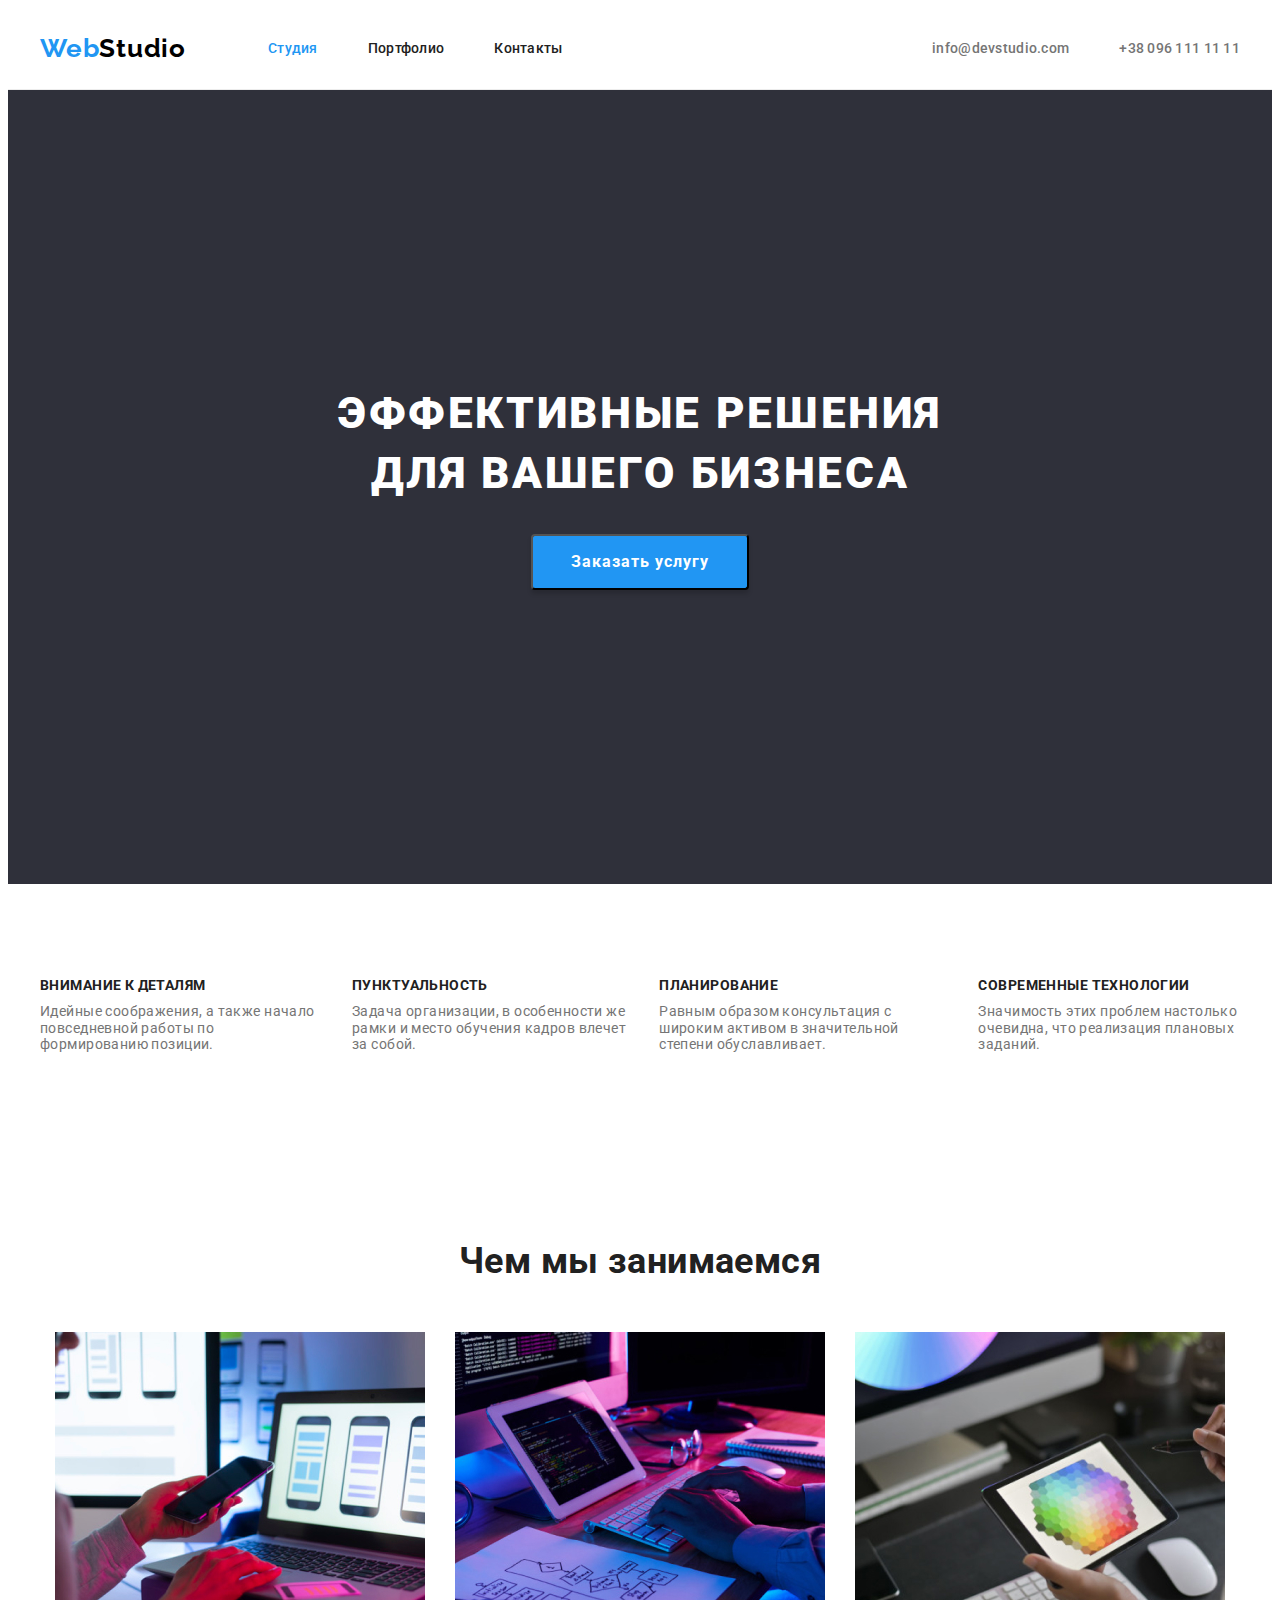
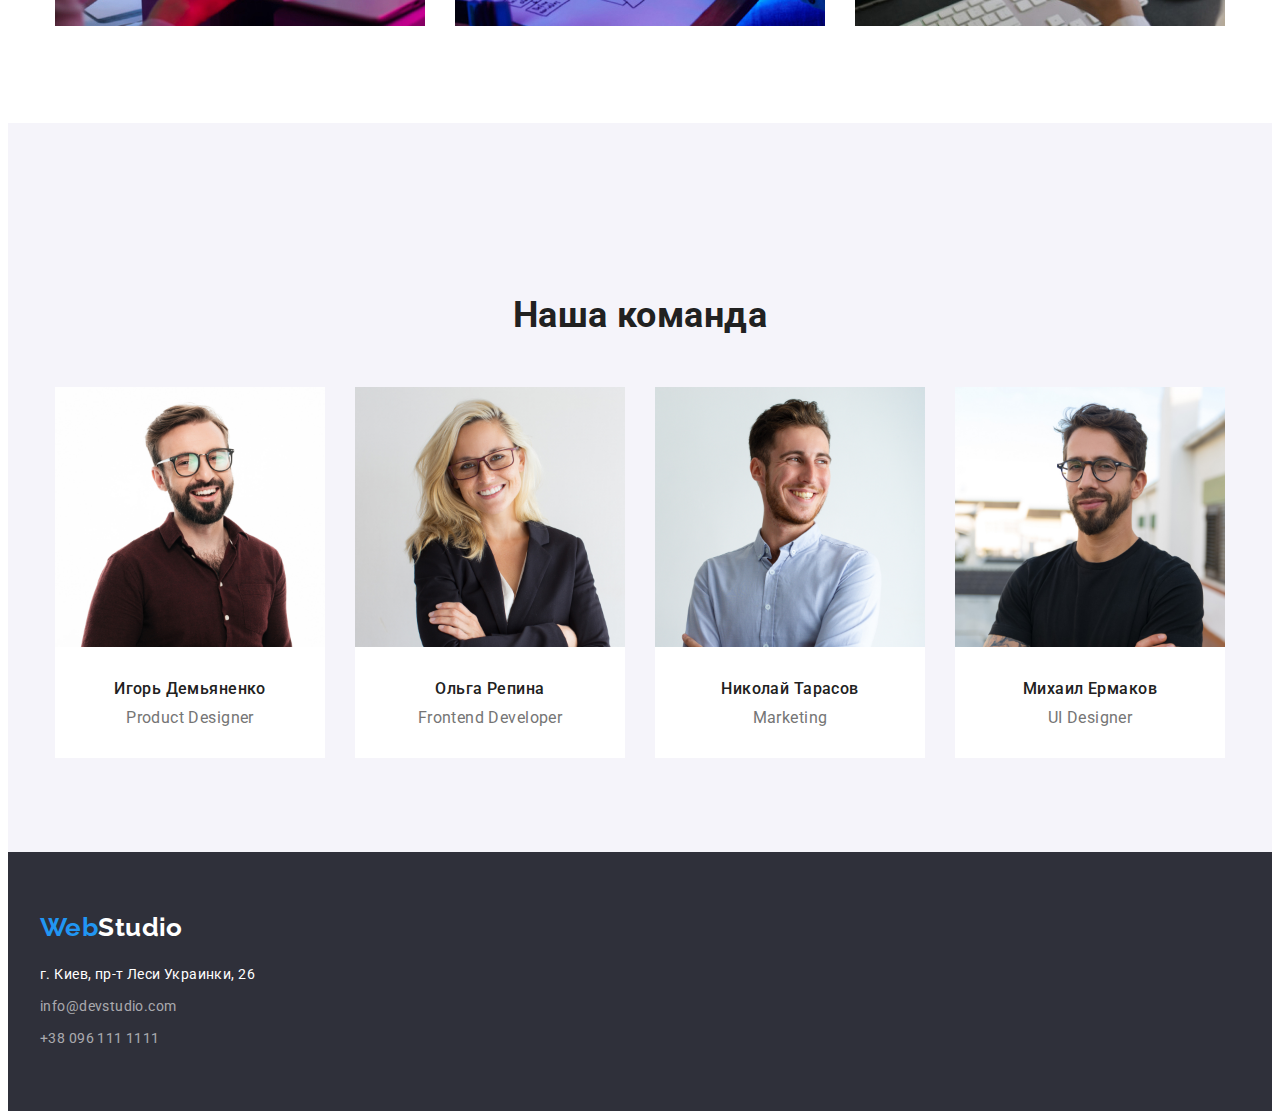
==== commit 1fbc9c78: "исправил адрес" ====
--- a/index.html
+++ b/index.html
@@ -125,8 +125,8 @@
 
     <footer class="footer" id="address">
         <div class="conteiner">
+            <a class="footer-logo link" href="./index.html"><span class="logo-cl">Web</span>Studio</a>
             <address class="footer-address">
-                <a class="footer-logo link" href="./index.html"><span class="logo-cl">Web</span>Studio</a>
                 <ul class="footer-list list">
                     <li class="footer-item">
                         <a class="footer-link link" href="https://bit.ly/3pXMvUd" target="_blank"
--- a/css/styles.css
+++ b/css/styles.css
@@ -250,10 +250,6 @@
 }
 
 /*публикация работ*/
-.work- {
-    margin: auto;
-}
-
 .work-title,
 .team-title {
     font-weight: 700;
@@ -304,11 +300,6 @@
 
 }
 
-/* .team-images{
-        border-bottom-width: 1px;
-        border-bottom-style: solid;
-        border-bottom-color: #000000;
-} */
 .team-item:first-child {
     margin-left: 0px;
 }
@@ -338,19 +329,16 @@
     background-color: var(--hero-background-cl);
 }
 
-.footer-address {
-    padding-top: 60px;
-    padding-bottom: 60px;
-}
-
 .footer-logo {
     font-family: 'Raleway';
     font-weight: 700;
     font-size: 26px;
     line-height: 1.19;
-
-    padding-bottom: 20px;
     color: var(--background-cl-body);
+
+    display: block;
+    padding-top: 60px;
+    margin-bottom: 20px;
 }
 
 .logo-cl {
@@ -363,6 +351,7 @@
 
 .footer-item:last-child {
     margin-bottom: 0px;
+    padding-bottom: 60px;
 }
 
 .footer-link {
@@ -383,6 +372,7 @@
 .servise-list {
     display: flex;
     justify-content: center;
+    margin-bottom: 34px;
 }
 
 .servise-item {
@@ -426,7 +416,7 @@
 .projects-list {
     display: flex;
     flex-wrap: wrap;
-    padding-left: 0px;
+    justify-content: center;
 }
 
 .projects-item {
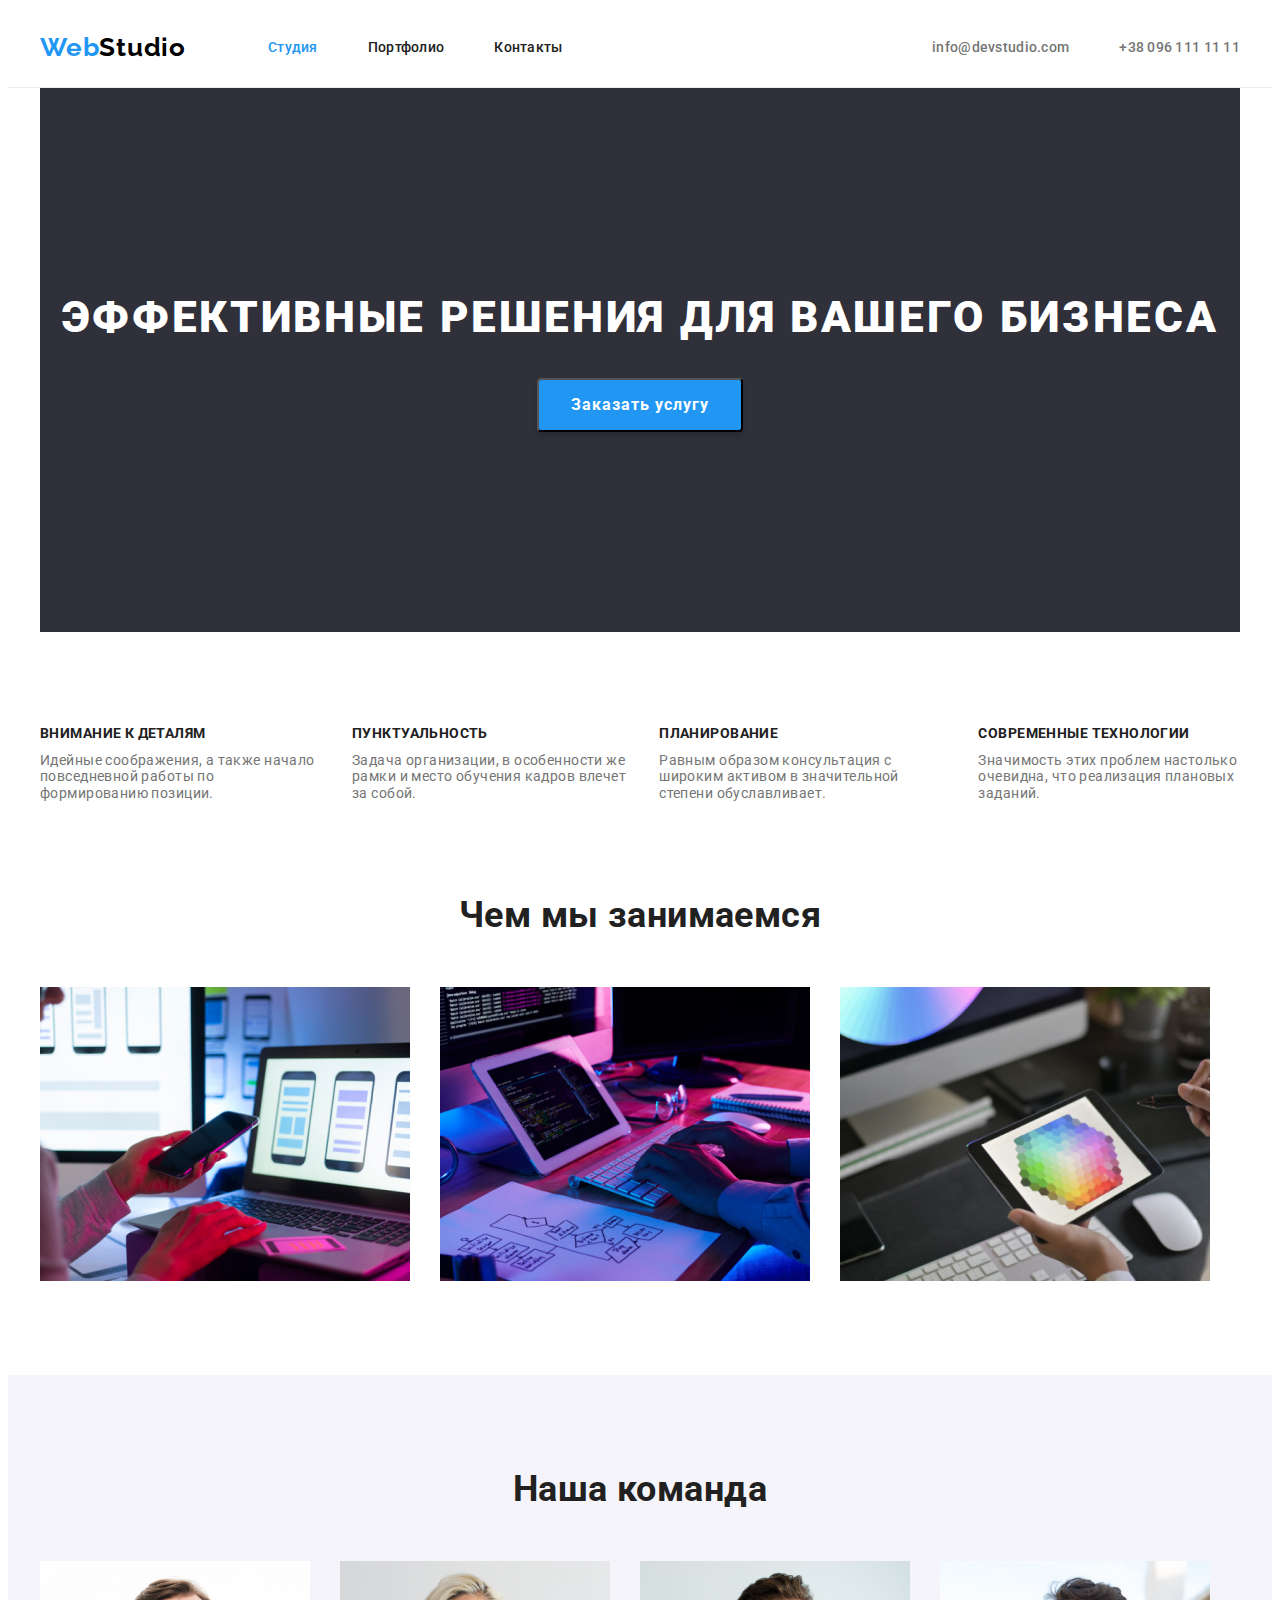
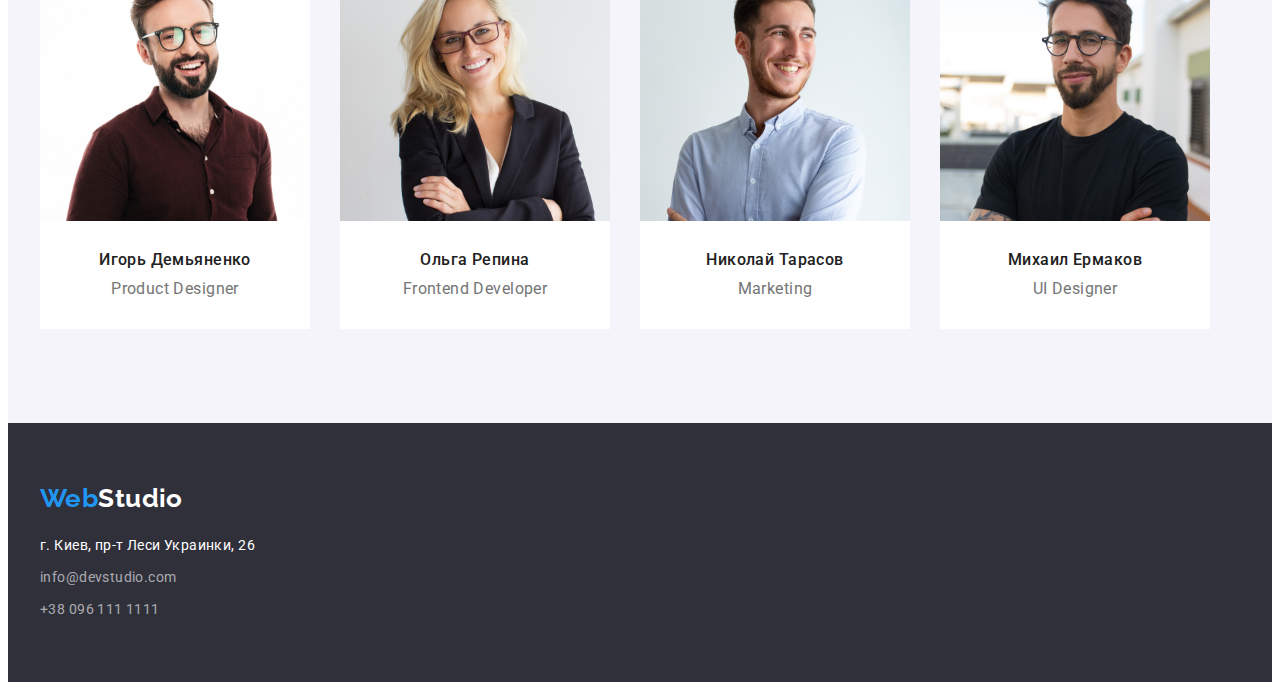
==== commit 65e043c9: "исправил домашнее задание" ====
--- a/index.html
+++ b/index.html
@@ -11,8 +11,11 @@
     <link
         href="https://fonts.googleapis.com/css2?family=Raleway:wght@700&family=Roboto:wght@400;500;700;900&display=swap"
         rel="stylesheet">
+
+    <link rel="stylesheet" href="https://cdnjs.cloudflare.com/ajax/libs/modern-normalize/1.1.0/modern-normalize.min.css"
+        integrity="sha512-wpPYUAdjBVSE4KJnH1VR1HeZfpl1ub8YT/NKx4PuQ5NmX2tKuGu6U/JRp5y+Y8XG2tV+wKQpNHVUX03MfMFn9Q=="
+        crossorigin="anonymous" referrerpolicy="no-referrer" />
     <link rel="stylesheet" href="./css/styles.css">
-    <link rel="stylesheet" href="node_modules/modern-normalize/modern-normalize.css">
 </head>
 
 <body>
@@ -23,7 +26,7 @@
                 <ul class="header-list list">
                     <li class="header-item"><a class="header-link link accent" href="./index.html">Студия</a></li>
                     <li class="header-item"><a class="header-link link" href="./portfolio.html">Портфолио</a></li>
-                    <li class="header-item"><a class="header-link link" href="#address">Контакты</a></li>
+                    <li class="header-item"><a class="header-link link" href="#">Контакты</a></li>
                 </ul>
 
 
@@ -39,12 +42,10 @@
     </header>
     <main>
         <!--герой-->
-        <section class="hero section">
-            <div class="conteiner">
-                <h1 class="hero-title">Эффективные решения для вашего бизнеса</h1>
-                <button class="hero-bt" type="button"><span class="hero-bt-act">Заказать услугу</span> </button>
-            </div>
-        </section>
+        <div class="conteiner hero">
+            <h1 class="hero-title">Эффективные решения для вашего бизнеса</h1>
+            <button class="hero-bt" type="button">Заказать услугу</button>
+        </div>
         <!--особенности-->
         <section class="peculiarities section">
             <div class="conteiner">
@@ -100,30 +101,38 @@
                 <ul class="team-list list">
                     <li class="team-item"><img class="team-images" src="./images/team/team.jpg" alt="Игорь Демьяненко"
                             width="270" height="260">
-                        <h3 class="team-name">Игорь Демьяненко</h3>
-                        <p lang="en" class="team-text">Product Designer</p>
+                        <div class="team-box">
+                            <h3 class="team-name">Игорь Демьяненко</h3>
+                            <p lang="en" class="team-text">Product Designer</p>
+                        </div>
                     </li>
                     <li class="team-item"><img class="team-images" src="./images/team/team2.jpg" alt="Ольга Репина"
                             width="270" height="260">
-                        <h3 class="team-name">Ольга Репина</h3>
-                        <p lang="en" class="team-text">Frontend Developer</p>
+                        <div class="team-box">
+                            <h3 class="team-name">Ольга Репина</h3>
+                            <p lang="en" class="team-text">Frontend Developer</p>
+                        </div>
                     </li>
                     <li class="team-item"><img class="team-images" src="./images/team/team3.jpg" alt="Николай Тарасов"
                             width="270" height="260">
-                        <h3 class="team-name">Николай Тарасов</h3>
-                        <p lang="en" class="team-text">Marketing</p>
+                        <div class="team-box">
+                            <h3 class="team-name">Николай Тарасов</h3>
+                            <p lang="en" class="team-text">Marketing</p>
+                        </div>
                     </li>
                     <li class="team-item"><img class="team-images" src="./images/team/team4.jpg" alt="Михаил Ермаков"
                             width="270" height="260">
-                        <h3 class="team-name">Михаил Ермаков</h3>
-                        <p lang="en" class="team-text">UI Designer</p>
+                        <div class="team-box">
+                            <h3 class="team-name">Михаил Ермаков</h3>
+                            <p lang="en" class="team-text">UI Designer</p>
+                        </div>
                     </li>
                 </ul>
             </div>
         </section>
     </main>
 
-    <footer class="footer" id="address">
+    <footer class="footer">
         <div class="conteiner">
             <a class="footer-logo link" href="./index.html"><span class="logo-cl">Web</span>Studio</a>
             <address class="footer-address">
--- a/css/styles.css
+++ b/css/styles.css
@@ -27,6 +27,8 @@
 
 .list {
     list-style: none;
+    padding: 0px;
+    margin: 0px;
 }
 
 .link {
@@ -54,6 +56,7 @@
 .conteiner {
     width: 1200px;
     margin: auto;
+    padding: 0.15px;
 }
 
 .section {
@@ -61,8 +64,6 @@
     padding-bottom: 94px;
 }
 
-ul,
-li,
 h1,
 h2,
 h3,
@@ -73,6 +74,13 @@
     padding: 0px;
     margin: 0px;
 }
+
+img {
+    display: block;
+    max-width: 100%;
+    height: auto;
+}
+
 
 
 /*nav*/
@@ -89,9 +97,7 @@
 
 /*header*/
 .header {
-    border-bottom-width: 1px;
-    border-bottom-style: solid;
-    border-bottom-color: var(--header-line);
+    border-bottom: 1px solid var(--header-line);
 }
 
 .header-nav {
@@ -128,10 +134,6 @@
 }
 
 .header-item {
-    padding-top: 32px;
-    padding-bottom: 32px;
-    padding-left: 0%;
-    padding-right: 0%;
     margin-left: 50px;
 }
 
@@ -149,6 +151,9 @@
     line-height: 1.14;
     letter-spacing: 0.02em;
     color: var(--black-cl);
+
+    padding-top: 32px;
+    padding-bottom: 32px;
 }
 
 .header-link-contact {
@@ -162,6 +167,8 @@
 /*СЕКЦИЯ ГЕРОЙ*/
 .hero {
     background-color: var(--hero-background-cl);
+    padding-top: 200px;
+    padding-bottom: 200px;
 }
 
 .hero-title {
@@ -173,8 +180,6 @@
     text-transform: uppercase;
     color: var(--text-white-cl);
 
-    width: 696px;
-    margin-top: 200px;
     margin-bottom: 30px;
     margin-left: auto;
     margin-right: auto;
@@ -195,16 +200,12 @@
     border-radius: 4px;
     color: var(--text-white-cl);
 
-    margin-bottom: 200px;
-    margin-left: auto;
-    margin-right: auto;
-}
-
-.hero-bt-act {
     padding-left: 32px;
     padding-top: 10px;
     padding-bottom: 10px;
     padding-right: 32px;
+    margin-left: auto;
+    margin-right: auto;
 }
 
 .hero-bt:hover,
@@ -223,8 +224,6 @@
 
 .peculiarities-list {
     display: flex;
-    flex-direction: row;
-    padding-left: 0px;
 }
 
 .peculiarities-item {
@@ -233,7 +232,7 @@
 
 .peculiarities-name {
     flex-direction: row;
-    padding-bottom: 10px;
+    margin-bottom: 10px;
 }
 
 .peculiarities-text {
@@ -250,6 +249,10 @@
 }
 
 /*публикация работ*/
+.work {
+    padding-top: 0;
+}
+
 .work-title,
 .team-title {
     font-weight: 700;
@@ -265,13 +268,13 @@
 
 .work-list {
     display: flex;
-    justify-content: center;
-
 }
 
 .work-images {
     margin-left: 30px;
 }
+
+
 
 .work-images:first-child {
     margin-left: 0px;
@@ -284,14 +287,10 @@
 
 .team-title {
     margin-bottom: 50px;
-    margin-top: 78px;
-    justify-content: center;
 }
 
 .team-list {
     display: flex;
-    justify-content: center;
-    padding-left: 0px;
 }
 
 .team-item {
@@ -302,6 +301,11 @@
 
 .team-item:first-child {
     margin-left: 0px;
+}
+
+.team-box {
+    padding-top: 30px;
+    padding-bottom: 30px;
 }
 
 .team-name {
@@ -311,7 +315,6 @@
     text-align: center;
     color: var(--text-black-cl);
 
-    margin-top: 30px;
     margin-bottom: 10px;
 }
 
@@ -321,12 +324,13 @@
     text-align: center;
     color: var(--paragraf-color);
 
-    margin-bottom: 30px;
 }
 
 /*footer*/
 .footer {
     background-color: var(--hero-background-cl);
+    padding-top: 60px;
+    padding-bottom: 60px;
 }
 
 .footer-logo {
@@ -337,7 +341,6 @@
     color: var(--background-cl-body);
 
     display: block;
-    padding-top: 60px;
     margin-bottom: 20px;
 }
 
@@ -351,7 +354,6 @@
 
 .footer-item:last-child {
     margin-bottom: 0px;
-    padding-bottom: 60px;
 }
 
 .footer-link {
@@ -372,7 +374,7 @@
 .servise-list {
     display: flex;
     justify-content: center;
-    margin-bottom: 34px;
+    margin-bottom: 50px;
 }
 
 .servise-item {
@@ -393,13 +395,12 @@
     border-radius: 4px;
     color: var(--text-black-cl);
     cursor: pointer;
-}
-
-.servese-bt-act {
+
     padding-top: 6px;
     padding-bottom: 6px;
     padding-left: 22px;
     padding-right: 22px;
+    border: none;
 }
 
 .servise-bt:hover,
@@ -416,19 +417,31 @@
 .projects-list {
     display: flex;
     flex-wrap: wrap;
-    justify-content: center;
 }
 
 .projects-item {
+    margin-left: 30px;
+    margin-bottom: 30px;
+}
+
+.projects-item:nth-child(3n+1) {
+    margin-left: 0px;
+}
+
+.projects-item:nth-last-child(-n+3) {
+    margin-bottom: 0;
+}
+
+.project-box {
+    padding-top: 20px;
+    padding-left: 24px;
+    padding-bottom: 20px;
+    padding-right: 24px;
+
     border-width: 1px;
     border-style: solid;
     border-color: var(--border-line);
-    margin-left: 30px;
-    margin-bottom: 30px;
-}
-
-.projects-item:nth-child(3n+1) {
-    margin-left: 0px;
+
 }
 
 .projects-title {
@@ -438,10 +451,8 @@
     letter-spacing: 0.06em;
     color: var(--text-black-cl);
     padding-left: 0px;
-    margin-top: 20px;
+
     margin-bottom: 4px;
-    margin-left: 24px;
-
 }
 
 .projects-text {
@@ -449,7 +460,4 @@
     font-size: 16px;
     line-height: 1.87;
     color: var(--paragraf-color);
-
-    margin-left: 24px;
-    margin-bottom: 20px;
 }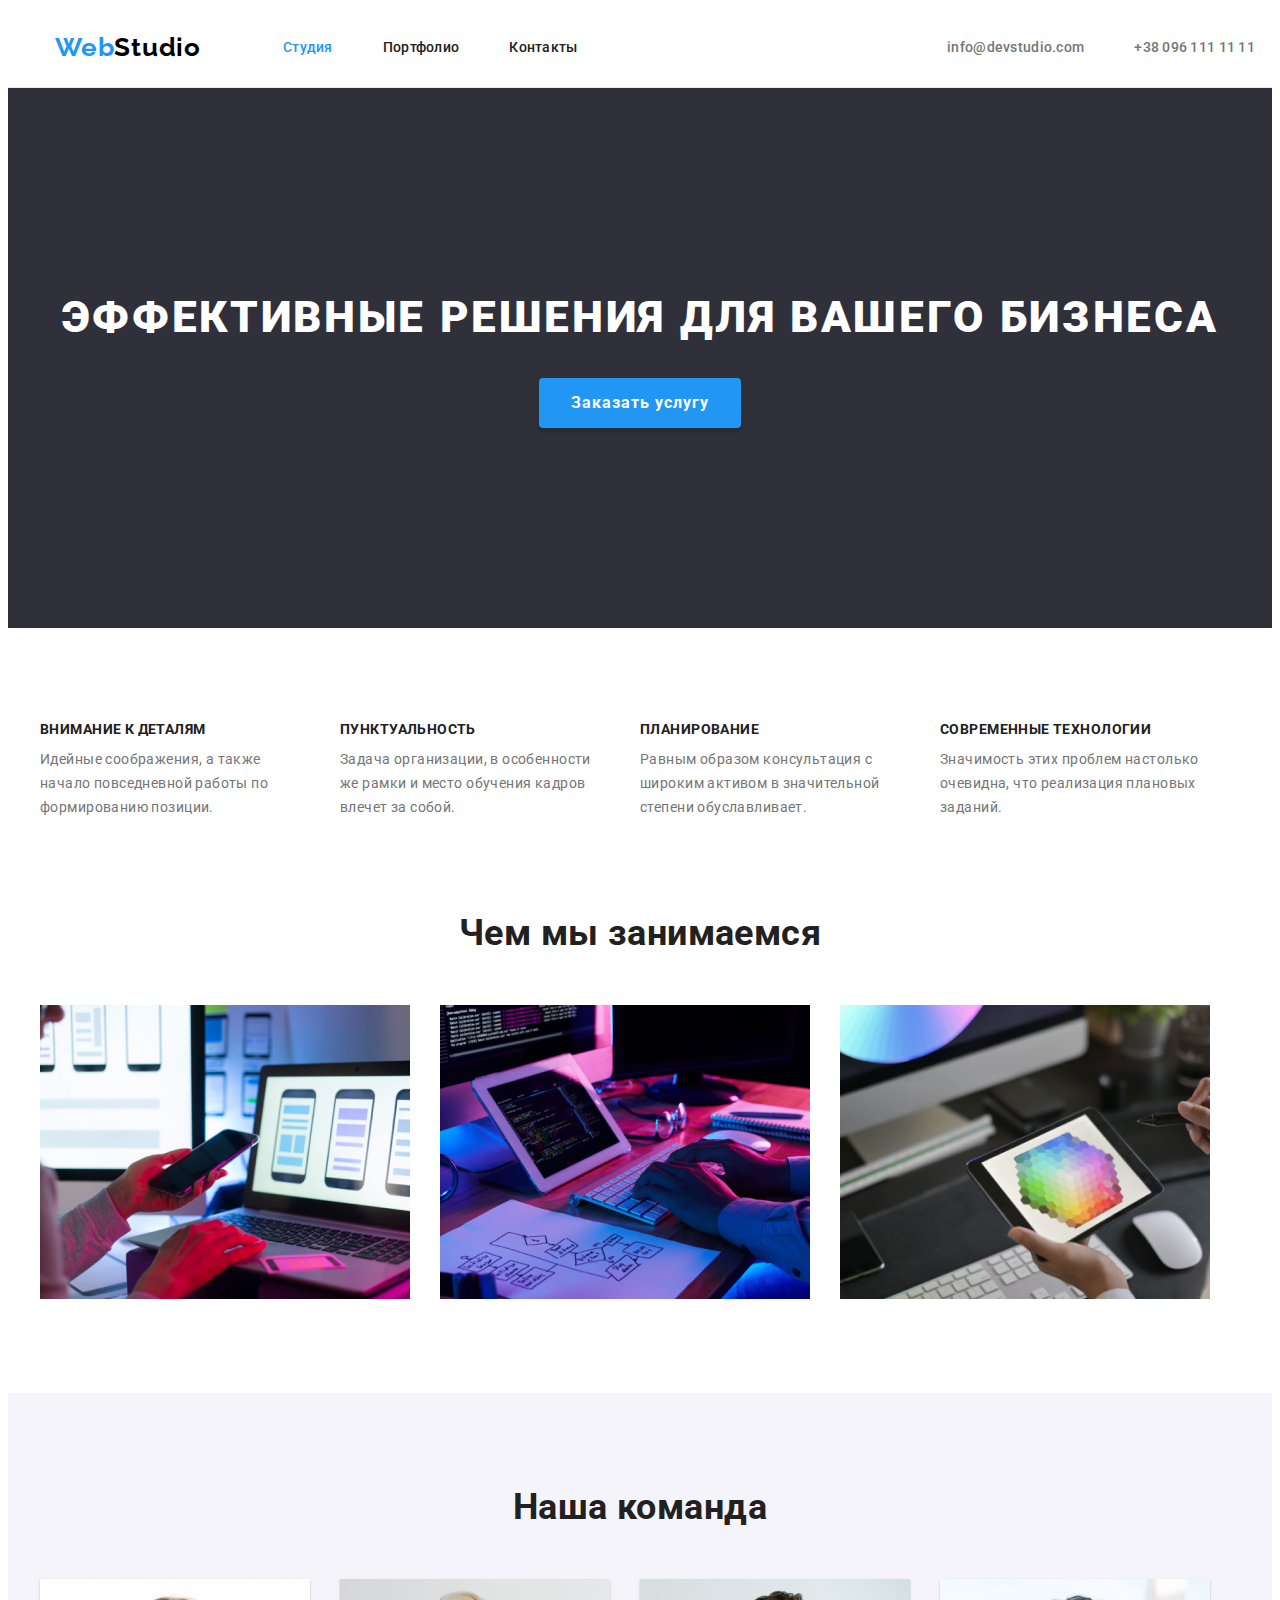
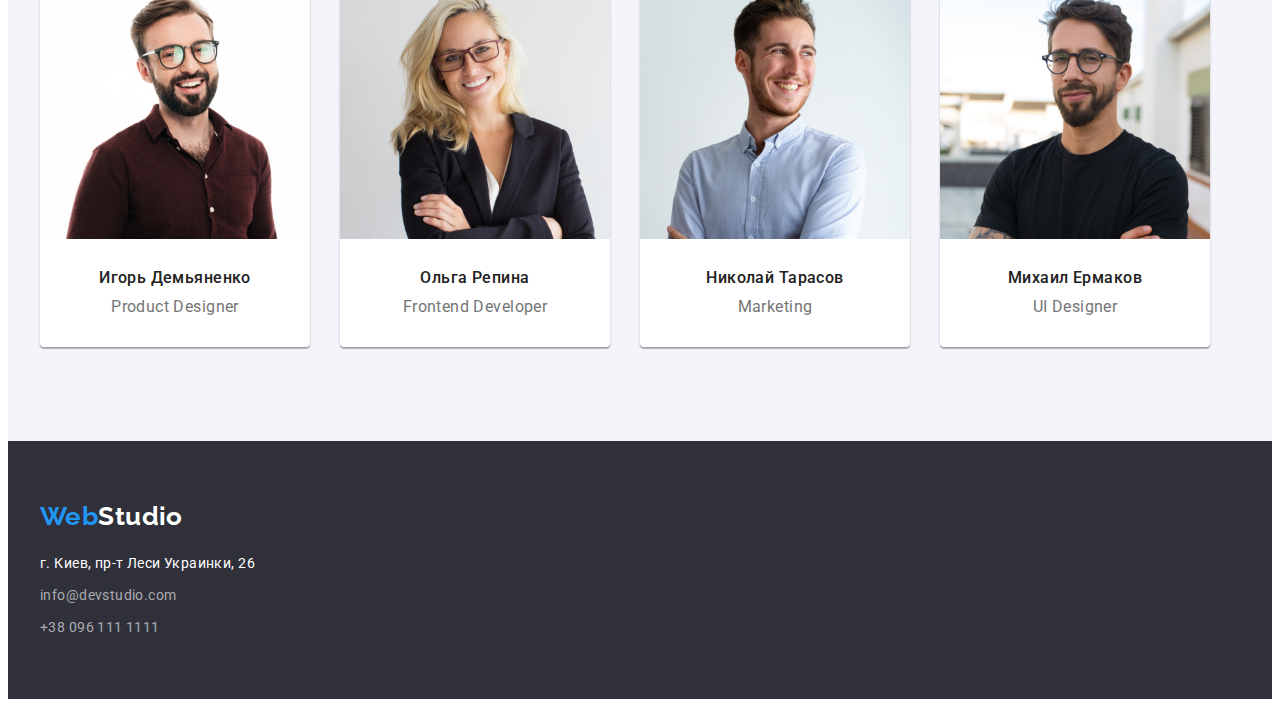
==== commit 026f17e2: "исправил дз" ====
--- a/index.html
+++ b/index.html
@@ -21,12 +21,12 @@
 <body>
     <header class="header">
         <div class="conteiner">
-            <nav class="header-nav">
+            <nav class="conteiner header-nav">
                 <a class="header-logo link" href="./index.html"><span class="logo-cl">Web</span>Studio</a>
                 <ul class="header-list list">
                     <li class="header-item"><a class="header-link link accent" href="./index.html">Студия</a></li>
                     <li class="header-item"><a class="header-link link" href="./portfolio.html">Портфолио</a></li>
-                    <li class="header-item"><a class="header-link link" href="#">Контакты</a></li>
+                    <li class="header-item"><a class="header-link link" href="#address">Контакты</a></li>
                 </ul>
 
 
@@ -42,10 +42,13 @@
     </header>
     <main>
         <!--герой-->
-        <div class="conteiner hero">
-            <h1 class="hero-title">Эффективные решения для вашего бизнеса</h1>
-            <button class="hero-bt" type="button">Заказать услугу</button>
-        </div>
+        <section class="hero">
+            <div class="conteiner">
+                <h1 class="hero-title">Эффективные решения для вашего бизнеса</h1>
+                <button class="hero-bt" type="button">Заказать услугу</button>
+            </div>
+        </section>
+
         <!--особенности-->
         <section class="peculiarities section">
             <div class="conteiner">
--- a/css/styles.css
+++ b/css/styles.css
@@ -55,8 +55,8 @@
 
 .conteiner {
     width: 1200px;
-    margin: auto;
-    padding: 0.15px;
+    margin: 0 auto;
+    padding: 0 15px;
 }
 
 .section {
@@ -200,6 +200,7 @@
     border-radius: 4px;
     color: var(--text-white-cl);
 
+    border: none;
     padding-left: 32px;
     padding-top: 10px;
     padding-bottom: 10px;
@@ -228,6 +229,7 @@
 
 .peculiarities-item {
     margin-left: 30px;
+    width: 270px;
 }
 
 .peculiarities-name {
@@ -244,7 +246,7 @@
 }
 
 .peculiarities-text {
-    line-height: 1.17;
+    line-height: 1.71;
     color: var(--paragraf-color);
 }
 
@@ -295,6 +297,8 @@
 
 .team-item {
     background-color: var(--background-cl-body);
+    box-shadow: 0px 1px 3px rgba(0, 0, 0, 0.12), 0px 1px 1px rgba(0, 0, 0, 0.14), 0px 2px 1px rgba(0, 0, 0, 0.2);
+    border-radius: 0px 0px 4px 4px;
     margin-left: 30px;
 
 }
